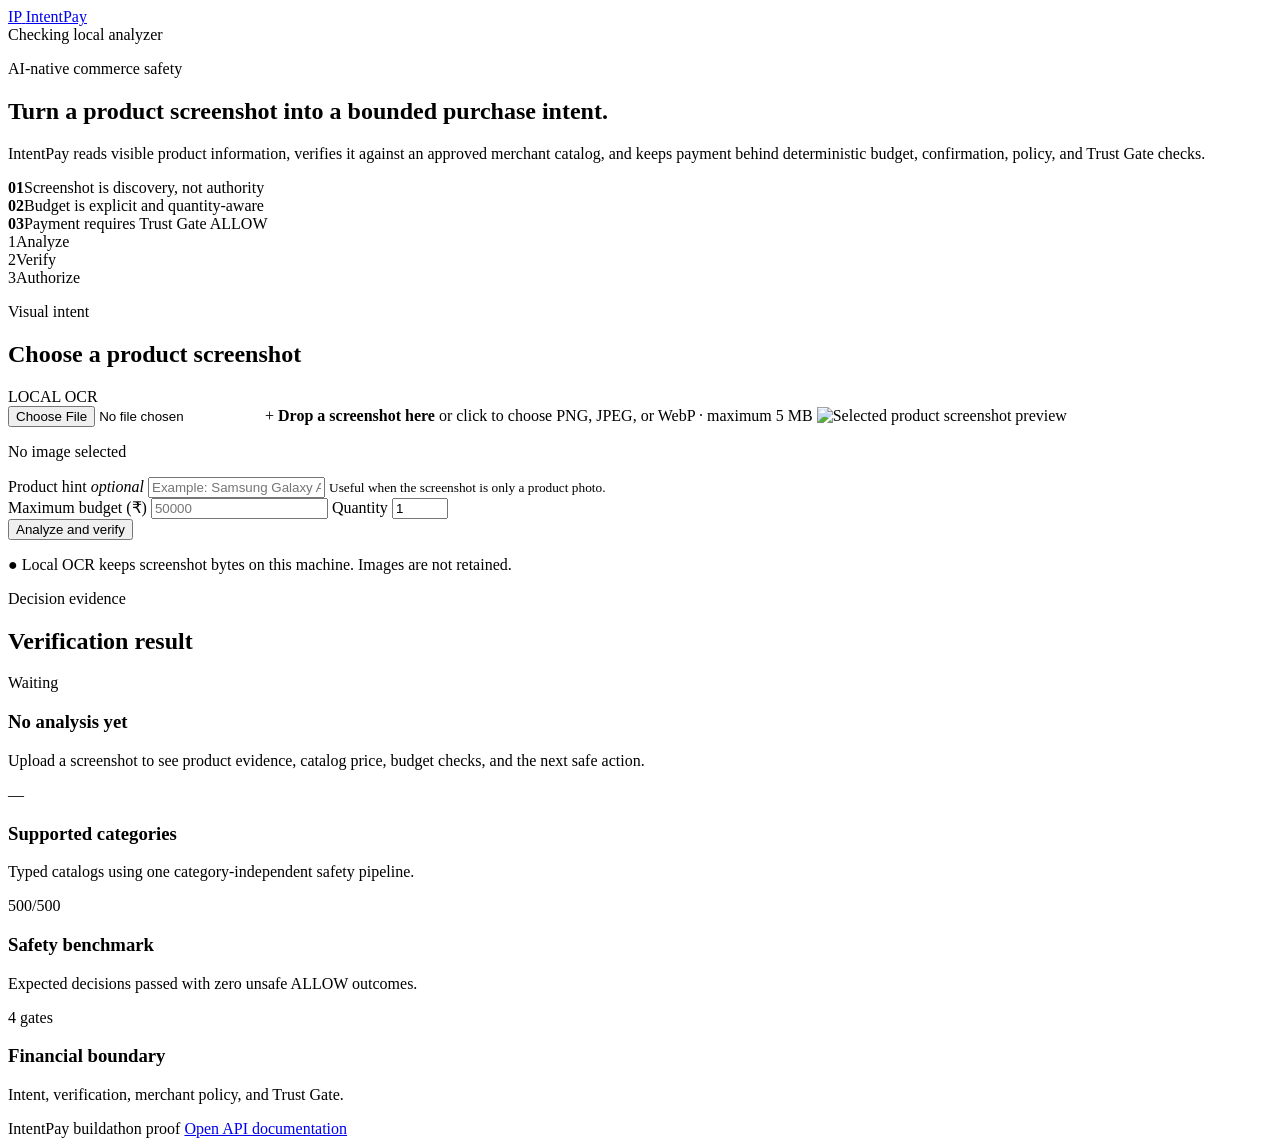
==== frontend/index.html @ 834dcf88 "Complete visual intent flow and demo interface" ====
<!doctype html>
<html lang="en">
<head>
  <meta charset="utf-8">
  <meta name="viewport" content="width=device-width, initial-scale=1">
  <meta name="description" content="IntentPay converts product screenshots into bounded, verified purchase intents.">
  <title>IntentPay — Verified Visual Purchase Intent</title>
  <link rel="stylesheet" href="/assets/styles.css">
</head>
<body>
  <header class="site-header">
    <a class="brand" href="/" aria-label="IntentPay home">
      <span class="brand-mark">IP</span>
      <span>IntentPay</span>
    </a>
    <div class="header-status" id="privacyStatus">
      <span class="status-dot" aria-hidden="true"></span>
      Checking local analyzer
    </div>
  </header>

  <main>
    <section class="hero">
      <div>
        <p class="eyebrow">AI-native commerce safety</p>
        <h1>Turn a product screenshot into a bounded purchase intent.</h1>
        <p class="hero-copy">
          IntentPay reads visible product information, verifies it against an
          approved merchant catalog, and keeps payment behind deterministic
          budget, confirmation, policy, and Trust Gate checks.
        </p>
      </div>
      <div class="safety-stack" aria-label="Core guarantees">
        <div><strong>01</strong><span>Screenshot is discovery, not authority</span></div>
        <div><strong>02</strong><span>Budget is explicit and quantity-aware</span></div>
        <div><strong>03</strong><span>Payment requires Trust Gate ALLOW</span></div>
      </div>
    </section>

    <section class="flow-strip" aria-label="Purchase flow">
      <div class="flow-step active" data-step="analyze"><span>1</span>Analyze</div>
      <div class="flow-line"></div>
      <div class="flow-step" data-step="verify"><span>2</span>Verify</div>
      <div class="flow-line"></div>
      <div class="flow-step" data-step="authorize"><span>3</span>Authorize</div>
    </section>

    <section class="workspace">
      <form class="panel input-panel" id="analysisForm">
        <div class="panel-heading">
          <div>
            <p class="panel-kicker">Visual intent</p>
            <h2>Choose a product screenshot</h2>
          </div>
          <span class="mode-badge" id="modeBadge">LOCAL OCR</span>
        </div>

        <label class="drop-zone" id="dropZone" for="imageInput">
          <input id="imageInput" type="file" accept="image/png,image/jpeg,image/webp" required>
          <span class="upload-symbol">+</span>
          <strong>Drop a screenshot here</strong>
          <span>or click to choose PNG, JPEG, or WebP · maximum 5 MB</span>
          <img id="imagePreview" alt="Selected product screenshot preview">
        </label>
        <p class="file-name" id="fileName">No image selected</p>

        <label class="field">
          <span>Product hint <em>optional</em></span>
          <input id="productHint" type="text" maxlength="300" placeholder="Example: Samsung Galaxy A56 256GB">
          <small>Useful when the screenshot is only a product photo.</small>
        </label>

        <div class="field-row">
          <label class="field">
            <span>Maximum budget (₹)</span>
            <input id="maxBudget" type="number" min="1" step="1" placeholder="50000">
          </label>
          <label class="field quantity-field">
            <span>Quantity</span>
            <input id="quantity" type="number" min="1" max="100" value="1" required>
          </label>
        </div>

        <button class="primary-button" id="analyzeButton" type="submit">
          Analyze and verify
        </button>
        <p class="privacy-note">
          <span aria-hidden="true">●</span>
          Local OCR keeps screenshot bytes on this machine. Images are not retained.
        </p>
      </form>

      <section class="panel result-panel" aria-live="polite" aria-busy="false">
        <div class="panel-heading">
          <div>
            <p class="panel-kicker">Decision evidence</p>
            <h2>Verification result</h2>
          </div>
          <span class="result-status neutral" id="resultStatus">Waiting</span>
        </div>

        <div id="resultContent" class="empty-state">
          <div class="empty-orbit"><span></span></div>
          <h3>No analysis yet</h3>
          <p>Upload a screenshot to see product evidence, catalog price, budget checks, and the next safe action.</p>
        </div>
      </section>
    </section>

    <section class="proof-grid">
      <article>
        <span class="proof-value" id="categoryCount">—</span>
        <h3>Supported categories</h3>
        <p>Typed catalogs using one category-independent safety pipeline.</p>
      </article>
      <article>
        <span class="proof-value">500/500</span>
        <h3>Safety benchmark</h3>
        <p>Expected decisions passed with zero unsafe ALLOW outcomes.</p>
      </article>
      <article>
        <span class="proof-value">4 gates</span>
        <h3>Financial boundary</h3>
        <p>Intent, verification, merchant policy, and Trust Gate.</p>
      </article>
    </section>
  </main>

  <footer>
    <span>IntentPay buildathon proof</span>
    <a href="/docs" target="_blank" rel="noreferrer">Open API documentation</a>
  </footer>

  <script src="/assets/app.js" defer></script>
</body>
</html>
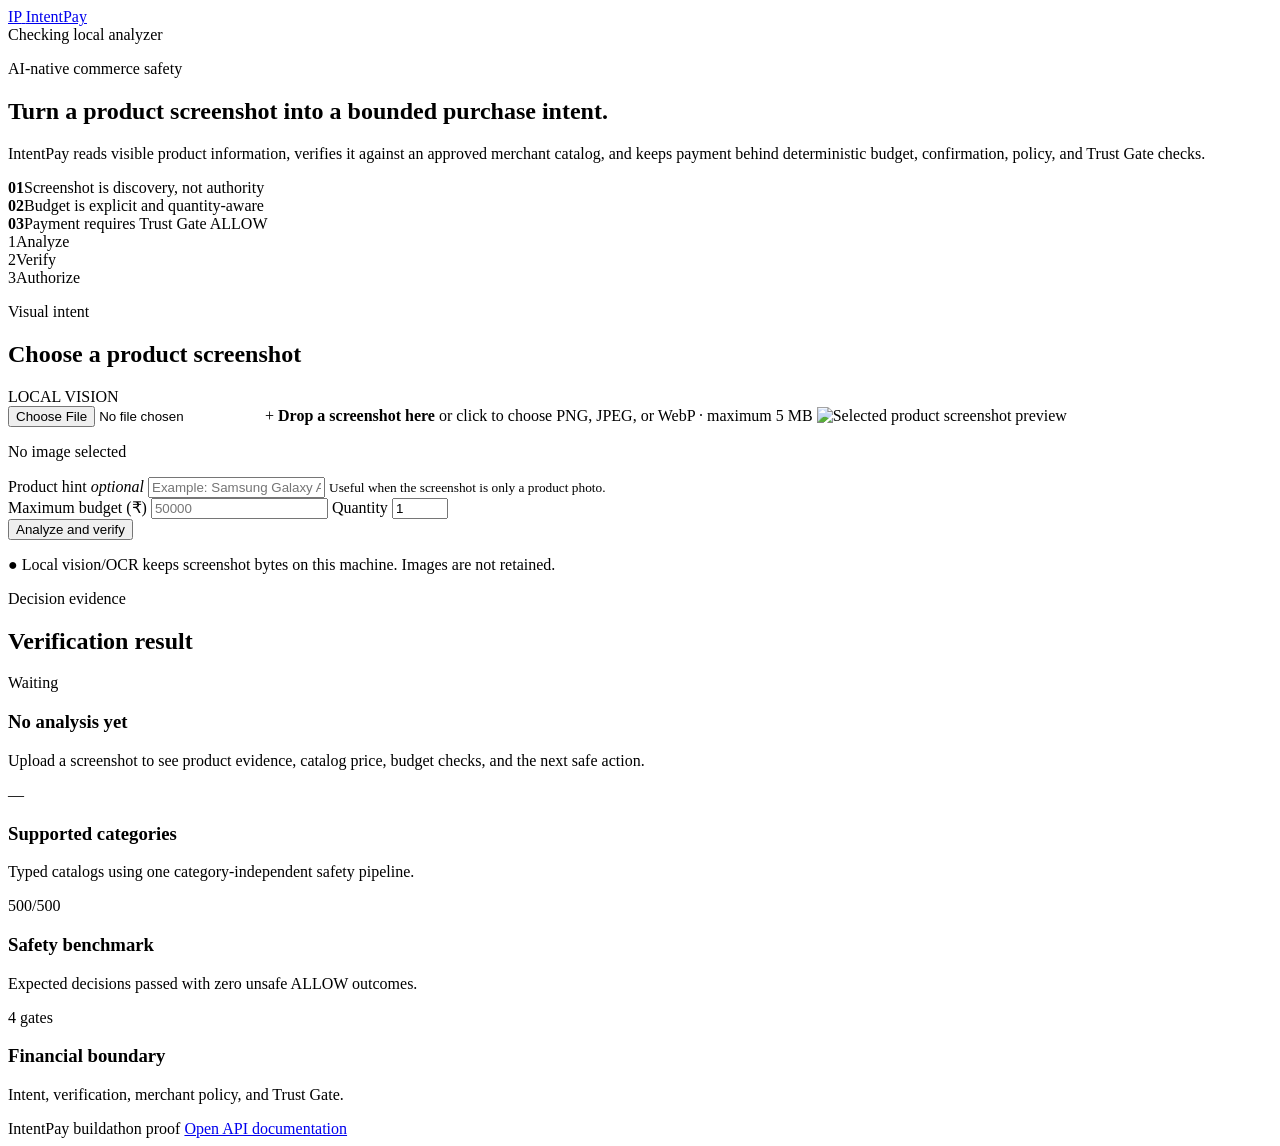
==== commit 3cbad861: "Add private local vision with OCR fallback" ====
--- a/frontend/index.html
+++ b/frontend/index.html
@@ -52,7 +52,7 @@
             <p class="panel-kicker">Visual intent</p>
             <h2>Choose a product screenshot</h2>
           </div>
-          <span class="mode-badge" id="modeBadge">LOCAL OCR</span>
+          <span class="mode-badge" id="modeBadge">LOCAL VISION</span>
         </div>
 
         <label class="drop-zone" id="dropZone" for="imageInput">
@@ -86,7 +86,7 @@
         </button>
         <p class="privacy-note">
           <span aria-hidden="true">●</span>
-          Local OCR keeps screenshot bytes on this machine. Images are not retained.
+          Local vision/OCR keeps screenshot bytes on this machine. Images are not retained.
         </p>
       </form>
 
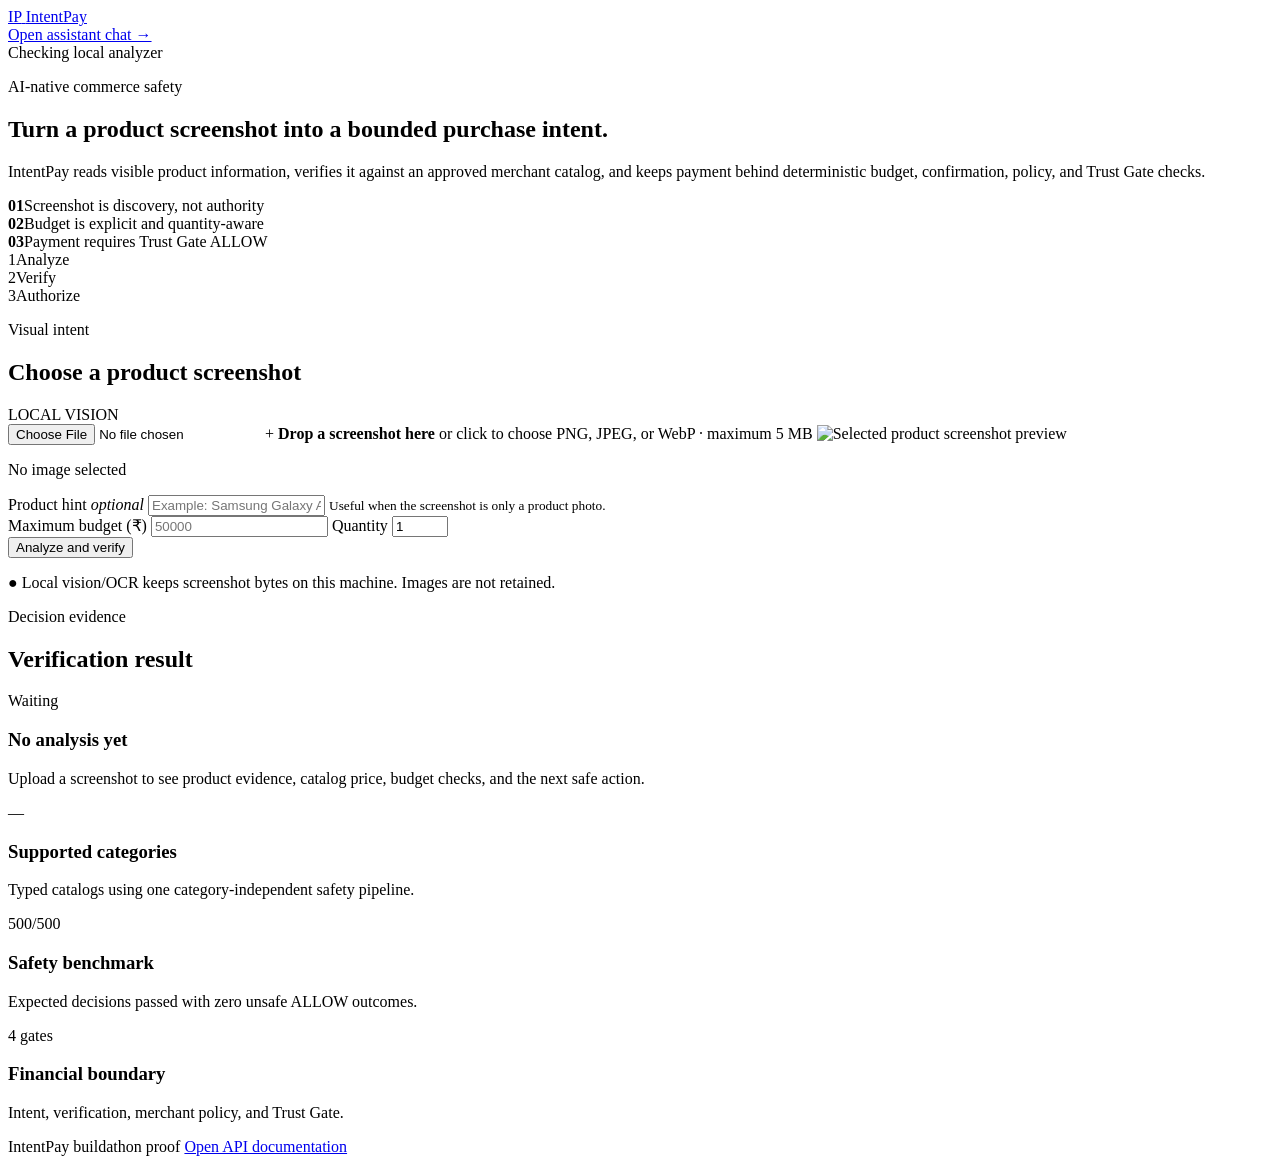
==== commit 742bf535: "Add catalog-grounded product assistant chat" ====
--- a/frontend/index.html
+++ b/frontend/index.html
@@ -13,9 +13,12 @@
       <span class="brand-mark">IP</span>
       <span>IntentPay</span>
     </a>
-    <div class="header-status" id="privacyStatus">
-      <span class="status-dot" aria-hidden="true"></span>
-      Checking local analyzer
+    <div class="header-actions">
+      <a class="chat-nav-link" href="/chat">Open assistant chat →</a>
+      <div class="header-status" id="privacyStatus">
+        <span class="status-dot" aria-hidden="true"></span>
+        Checking local analyzer
+      </div>
     </div>
   </header>
 
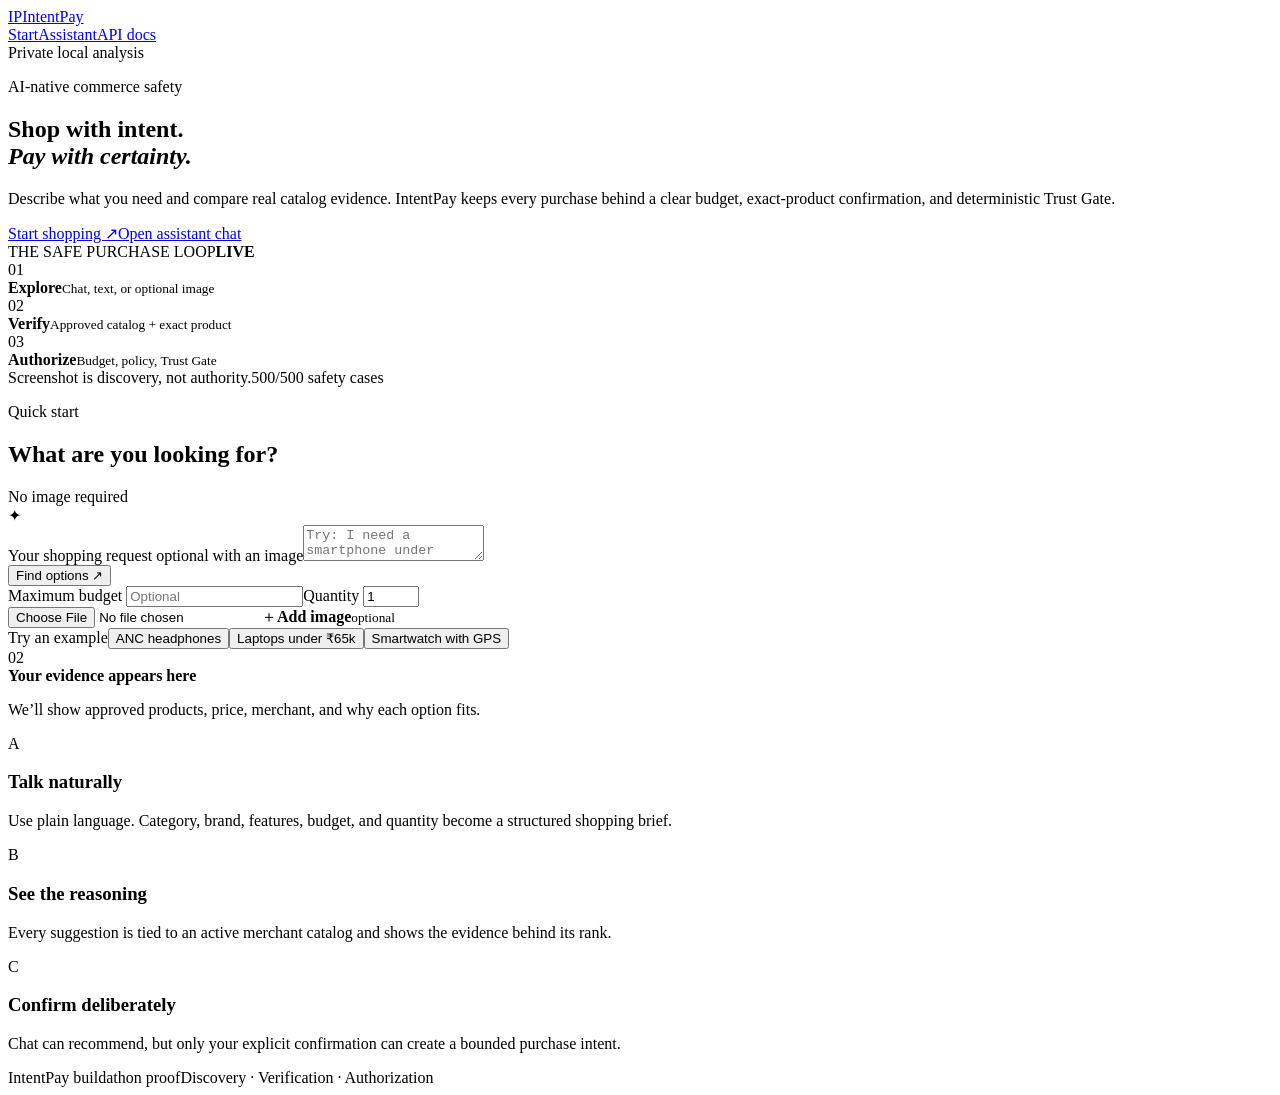
==== commit e7e28f5c: "Make product discovery text-first" ====
--- a/frontend/index.html
+++ b/frontend/index.html
@@ -3,137 +3,41 @@
 <head>
   <meta charset="utf-8">
   <meta name="viewport" content="width=device-width, initial-scale=1">
-  <meta name="description" content="IntentPay converts product screenshots into bounded, verified purchase intents.">
+  <meta name="description" content="IntentPay turns shopping requests into bounded, verified purchase intents.">
   <title>IntentPay — Verified Visual Purchase Intent</title>
-  <link rel="stylesheet" href="/assets/styles.css">
+  <link rel="stylesheet" href="/assets/home.css">
 </head>
-<body>
-  <header class="site-header">
-    <a class="brand" href="/" aria-label="IntentPay home">
-      <span class="brand-mark">IP</span>
-      <span>IntentPay</span>
-    </a>
-    <div class="header-actions">
-      <a class="chat-nav-link" href="/chat">Open assistant chat →</a>
-      <div class="header-status" id="privacyStatus">
-        <span class="status-dot" aria-hidden="true"></span>
-        Checking local analyzer
-      </div>
-    </div>
+<body class="home-body">
+  <header class="home-nav">
+    <a class="home-brand" href="/" aria-label="IntentPay home"><span class="home-brand-mark">IP</span><span>IntentPay</span></a>
+    <nav aria-label="Primary navigation"><a class="active" href="/">Start</a><a href="/chat">Assistant</a><a href="/docs" target="_blank" rel="noreferrer">API docs</a></nav>
+    <span class="nav-private"><i></i> Private local analysis</span>
   </header>
 
-  <main>
-    <section class="hero">
-      <div>
-        <p class="eyebrow">AI-native commerce safety</p>
-        <h1>Turn a product screenshot into a bounded purchase intent.</h1>
-        <p class="hero-copy">
-          IntentPay reads visible product information, verifies it against an
-          approved merchant catalog, and keeps payment behind deterministic
-          budget, confirmation, policy, and Trust Gate checks.
-        </p>
-      </div>
-      <div class="safety-stack" aria-label="Core guarantees">
-        <div><strong>01</strong><span>Screenshot is discovery, not authority</span></div>
-        <div><strong>02</strong><span>Budget is explicit and quantity-aware</span></div>
-        <div><strong>03</strong><span>Payment requires Trust Gate ALLOW</span></div>
-      </div>
+  <main class="home-main">
+    <section class="home-hero">
+      <div class="hero-copy"><p class="home-eyebrow">AI-native commerce safety</p><h1>Shop with intent.<br><em>Pay with certainty.</em></h1><p class="hero-lede">Describe what you need and compare real catalog evidence. IntentPay keeps every purchase behind a clear budget, exact-product confirmation, and deterministic Trust Gate.</p><div class="hero-actions"><a class="primary-link" href="#start">Start shopping <span>↗</span></a><a class="text-link" href="/chat">Open assistant chat</a></div></div>
+      <div class="hero-proof"><div class="proof-top"><span>THE SAFE PURCHASE LOOP</span><b>LIVE</b></div><div class="proof-line"><span>01</span><div><strong>Explore</strong><small>Chat, text, or optional image</small></div></div><div class="proof-line"><span>02</span><div><strong>Verify</strong><small>Approved catalog + exact product</small></div></div><div class="proof-line"><span>03</span><div><strong>Authorize</strong><small>Budget, policy, Trust Gate</small></div></div><div class="proof-foot"><span>Screenshot is discovery, not authority.</span><span>500/500 safety cases</span></div></div>
     </section>
 
-    <section class="flow-strip" aria-label="Purchase flow">
-      <div class="flow-step active" data-step="analyze"><span>1</span>Analyze</div>
-      <div class="flow-line"></div>
-      <div class="flow-step" data-step="verify"><span>2</span>Verify</div>
-      <div class="flow-line"></div>
-      <div class="flow-step" data-step="authorize"><span>3</span>Authorize</div>
+    <section class="start-section" id="start">
+      <div class="section-heading"><div><p class="home-eyebrow">Quick start</p><h2>What are you looking for?</h2></div><span class="optional-label">No image required</span></div>
+      <form class="command-card" id="homeForm">
+        <div class="command-icon">✦</div>
+        <div class="command-field"><label for="homeInput">Your shopping request <span>optional with an image</span></label><textarea id="homeInput" rows="2" maxlength="2000" placeholder="Try: I need a smartphone under ₹50000 with a good camera"></textarea></div>
+        <button class="command-submit" id="homeSubmit" type="submit">Find options <span>↗</span></button>
+        <div class="command-controls"><label>Maximum budget <input id="homeBudget" type="number" min="1" step="1" placeholder="Optional"></label><label>Quantity <input id="homeQuantity" type="number" min="1" max="100" value="1"></label><div class="optional-upload" id="homeDrop" tabindex="0"><input id="homeImageInput" type="file" accept="image/png,image/jpeg,image/webp"><span>＋</span><strong>Add image</strong><small>optional</small></div></div>
+        <div class="home-attachment" id="homeAttachment" hidden><img id="homePreview" alt="Attached product image preview"><span id="homeFileName"></span><button type="button" id="homeRemove" aria-label="Remove image">×</button></div>
+      </form>
+      <div class="example-row"><span>Try an example</span><button type="button" data-home-prompt="I need headphones with ANC under ₹5000">ANC headphones</button><button type="button" data-home-prompt="Compare laptops under ₹65000 with 16GB RAM">Laptops under ₹65k</button><button type="button" data-home-prompt="Find a smartwatch with GPS under ₹30000">Smartwatch with GPS</button></div>
     </section>
 
-    <section class="workspace">
-      <form class="panel input-panel" id="analysisForm">
-        <div class="panel-heading">
-          <div>
-            <p class="panel-kicker">Visual intent</p>
-            <h2>Choose a product screenshot</h2>
-          </div>
-          <span class="mode-badge" id="modeBadge">LOCAL VISION</span>
-        </div>
+    <section class="home-result" id="homeResult" aria-live="polite" aria-busy="false"><div class="result-placeholder"><span>02</span><div><strong>Your evidence appears here</strong><p>We’ll show approved products, price, merchant, and why each option fits.</p></div></div></section>
 
-        <label class="drop-zone" id="dropZone" for="imageInput">
-          <input id="imageInput" type="file" accept="image/png,image/jpeg,image/webp" required>
-          <span class="upload-symbol">+</span>
-          <strong>Drop a screenshot here</strong>
-          <span>or click to choose PNG, JPEG, or WebP · maximum 5 MB</span>
-          <img id="imagePreview" alt="Selected product screenshot preview">
-        </label>
-        <p class="file-name" id="fileName">No image selected</p>
-
-        <label class="field">
-          <span>Product hint <em>optional</em></span>
-          <input id="productHint" type="text" maxlength="300" placeholder="Example: Samsung Galaxy A56 256GB">
-          <small>Useful when the screenshot is only a product photo.</small>
-        </label>
-
-        <div class="field-row">
-          <label class="field">
-            <span>Maximum budget (₹)</span>
-            <input id="maxBudget" type="number" min="1" step="1" placeholder="50000">
-          </label>
-          <label class="field quantity-field">
-            <span>Quantity</span>
-            <input id="quantity" type="number" min="1" max="100" value="1" required>
-          </label>
-        </div>
-
-        <button class="primary-button" id="analyzeButton" type="submit">
-          Analyze and verify
-        </button>
-        <p class="privacy-note">
-          <span aria-hidden="true">●</span>
-          Local vision/OCR keeps screenshot bytes on this machine. Images are not retained.
-        </p>
-      </form>
-
-      <section class="panel result-panel" aria-live="polite" aria-busy="false">
-        <div class="panel-heading">
-          <div>
-            <p class="panel-kicker">Decision evidence</p>
-            <h2>Verification result</h2>
-          </div>
-          <span class="result-status neutral" id="resultStatus">Waiting</span>
-        </div>
-
-        <div id="resultContent" class="empty-state">
-          <div class="empty-orbit"><span></span></div>
-          <h3>No analysis yet</h3>
-          <p>Upload a screenshot to see product evidence, catalog price, budget checks, and the next safe action.</p>
-        </div>
-      </section>
-    </section>
-
-    <section class="proof-grid">
-      <article>
-        <span class="proof-value" id="categoryCount">—</span>
-        <h3>Supported categories</h3>
-        <p>Typed catalogs using one category-independent safety pipeline.</p>
-      </article>
-      <article>
-        <span class="proof-value">500/500</span>
-        <h3>Safety benchmark</h3>
-        <p>Expected decisions passed with zero unsafe ALLOW outcomes.</p>
-      </article>
-      <article>
-        <span class="proof-value">4 gates</span>
-        <h3>Financial boundary</h3>
-        <p>Intent, verification, merchant policy, and Trust Gate.</p>
-      </article>
-    </section>
+    <section class="home-features"><article><span class="feature-index">A</span><h3>Talk naturally</h3><p>Use plain language. Category, brand, features, budget, and quantity become a structured shopping brief.</p></article><article><span class="feature-index">B</span><h3>See the reasoning</h3><p>Every suggestion is tied to an active merchant catalog and shows the evidence behind its rank.</p></article><article><span class="feature-index">C</span><h3>Confirm deliberately</h3><p>Chat can recommend, but only your explicit confirmation can create a bounded purchase intent.</p></article></section>
   </main>
 
-  <footer>
-    <span>IntentPay buildathon proof</span>
-    <a href="/docs" target="_blank" rel="noreferrer">Open API documentation</a>
-  </footer>
-
-  <script src="/assets/app.js" defer></script>
+  <footer class="home-footer"><span>IntentPay buildathon proof</span><span>Discovery · Verification · Authorization</span></footer>
+  <script src="/assets/home.js" defer></script>
 </body>
 </html>
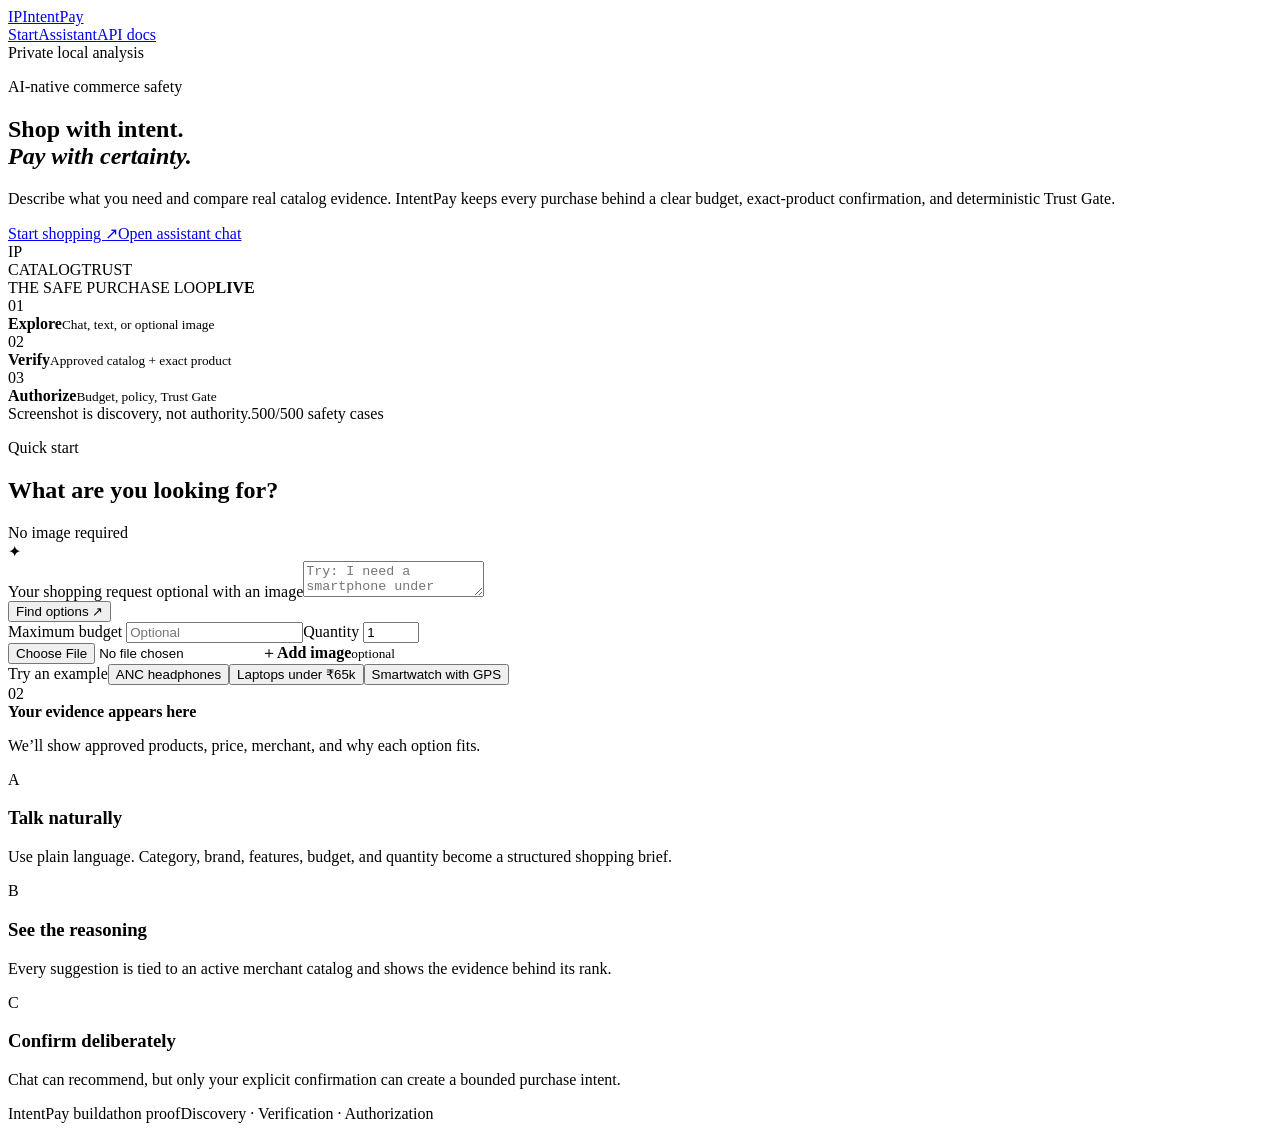
==== commit fc73ad2e: "Add animated 3D trust visual" ====
--- a/frontend/index.html
+++ b/frontend/index.html
@@ -17,7 +17,7 @@
   <main class="home-main">
     <section class="home-hero">
       <div class="hero-copy"><p class="home-eyebrow">AI-native commerce safety</p><h1>Shop with intent.<br><em>Pay with certainty.</em></h1><p class="hero-lede">Describe what you need and compare real catalog evidence. IntentPay keeps every purchase behind a clear budget, exact-product confirmation, and deterministic Trust Gate.</p><div class="hero-actions"><a class="primary-link" href="#start">Start shopping <span>↗</span></a><a class="text-link" href="/chat">Open assistant chat</a></div></div>
-      <div class="hero-proof"><div class="proof-top"><span>THE SAFE PURCHASE LOOP</span><b>LIVE</b></div><div class="proof-line"><span>01</span><div><strong>Explore</strong><small>Chat, text, or optional image</small></div></div><div class="proof-line"><span>02</span><div><strong>Verify</strong><small>Approved catalog + exact product</small></div></div><div class="proof-line"><span>03</span><div><strong>Authorize</strong><small>Budget, policy, Trust Gate</small></div></div><div class="proof-foot"><span>Screenshot is discovery, not authority.</span><span>500/500 safety cases</span></div></div>
+      <div class="hero-proof"><div class="orb-stage" aria-hidden="true"><div class="orb-halo"></div><div class="orb-ring ring-one"></div><div class="orb-ring ring-two"></div><div class="orb-core"><span>IP</span><i></i></div><span class="orb-chip chip-catalog">CATALOG</span><span class="orb-chip chip-trust">TRUST</span></div><div class="proof-top"><span>THE SAFE PURCHASE LOOP</span><b>LIVE</b></div><div class="proof-line"><span>01</span><div><strong>Explore</strong><small>Chat, text, or optional image</small></div></div><div class="proof-line"><span>02</span><div><strong>Verify</strong><small>Approved catalog + exact product</small></div></div><div class="proof-line"><span>03</span><div><strong>Authorize</strong><small>Budget, policy, Trust Gate</small></div></div><div class="proof-foot"><span>Screenshot is discovery, not authority.</span><span>500/500 safety cases</span></div></div>
     </section>
 
     <section class="start-section" id="start">
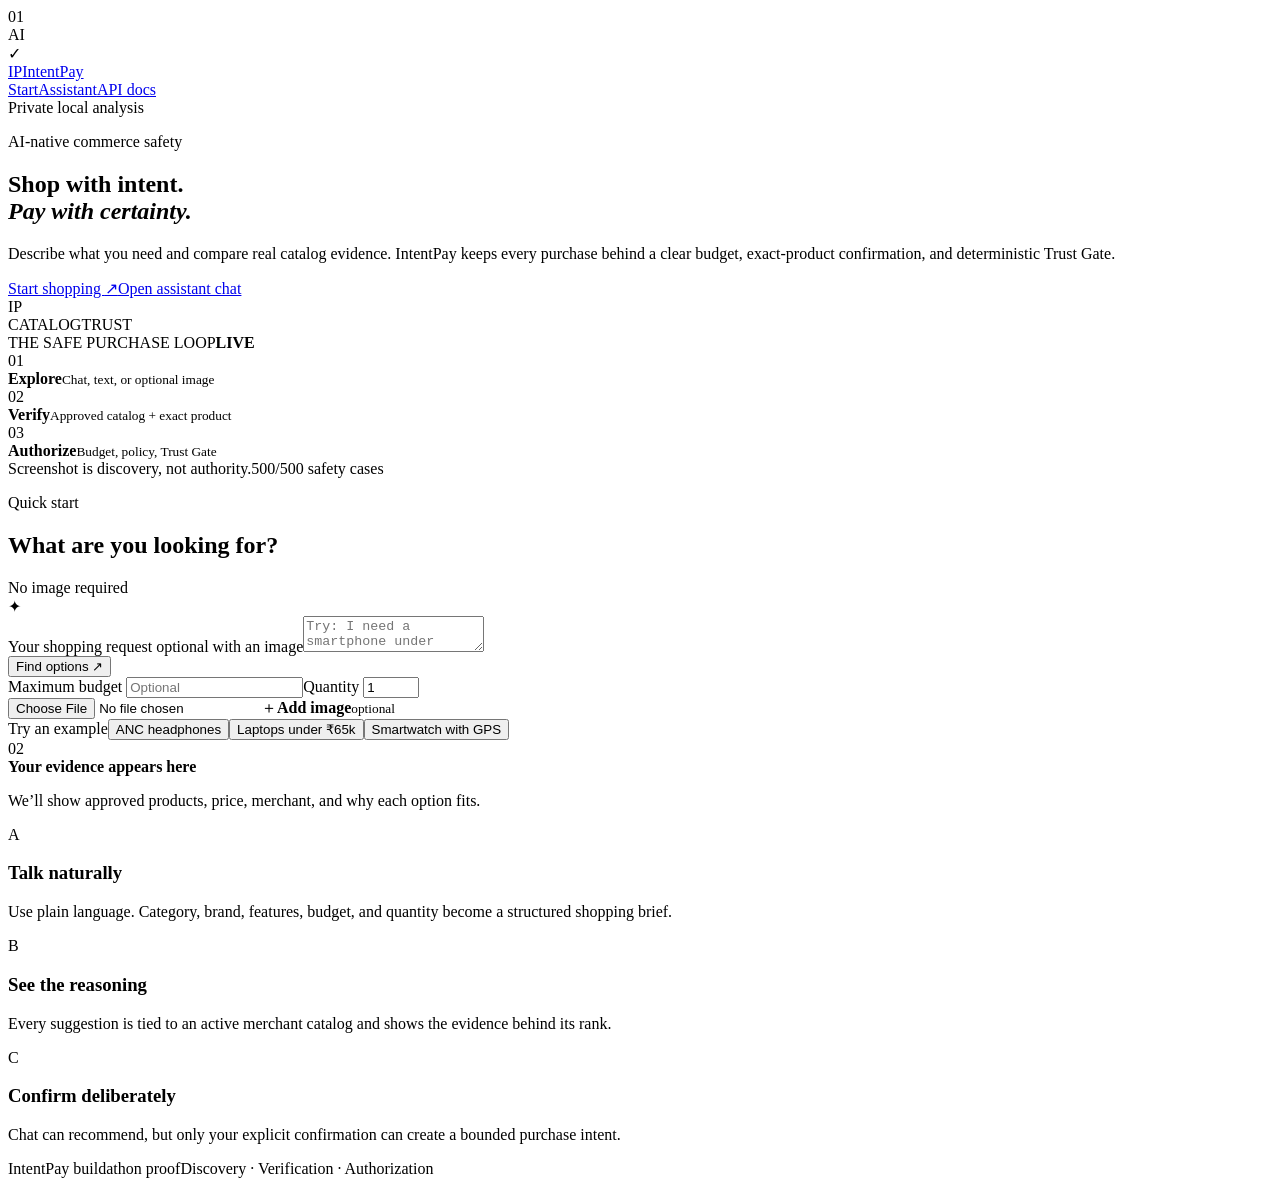
==== commit f387b7a2: "Add Intent AI background and 3D motion" ====
--- a/frontend/index.html
+++ b/frontend/index.html
@@ -8,6 +8,7 @@
   <link rel="stylesheet" href="/assets/home.css">
 </head>
 <body class="home-body">
+  <div class="ai-backdrop" aria-hidden="true"><div class="ai-grid"></div><div class="ai-glow glow-one"></div><div class="ai-glow glow-two"></div><div class="ai-node node-one"></div><div class="ai-node node-two"></div><div class="ai-node node-three"></div><div class="ai-connection connection-one"></div><div class="ai-connection connection-two"></div><div class="ai-connection connection-three"></div><div class="ai-spark spark-one">01</div><div class="ai-spark spark-two">AI</div><div class="ai-spark spark-three">✓</div></div>
   <header class="home-nav">
     <a class="home-brand" href="/" aria-label="IntentPay home"><span class="home-brand-mark">IP</span><span>IntentPay</span></a>
     <nav aria-label="Primary navigation"><a class="active" href="/">Start</a><a href="/chat">Assistant</a><a href="/docs" target="_blank" rel="noreferrer">API docs</a></nav>
@@ -17,7 +18,7 @@
   <main class="home-main">
     <section class="home-hero">
       <div class="hero-copy"><p class="home-eyebrow">AI-native commerce safety</p><h1>Shop with intent.<br><em>Pay with certainty.</em></h1><p class="hero-lede">Describe what you need and compare real catalog evidence. IntentPay keeps every purchase behind a clear budget, exact-product confirmation, and deterministic Trust Gate.</p><div class="hero-actions"><a class="primary-link" href="#start">Start shopping <span>↗</span></a><a class="text-link" href="/chat">Open assistant chat</a></div></div>
-      <div class="hero-proof"><div class="orb-stage" aria-hidden="true"><div class="orb-halo"></div><div class="orb-ring ring-one"></div><div class="orb-ring ring-two"></div><div class="orb-core"><span>IP</span><i></i></div><span class="orb-chip chip-catalog">CATALOG</span><span class="orb-chip chip-trust">TRUST</span></div><div class="proof-top"><span>THE SAFE PURCHASE LOOP</span><b>LIVE</b></div><div class="proof-line"><span>01</span><div><strong>Explore</strong><small>Chat, text, or optional image</small></div></div><div class="proof-line"><span>02</span><div><strong>Verify</strong><small>Approved catalog + exact product</small></div></div><div class="proof-line"><span>03</span><div><strong>Authorize</strong><small>Budget, policy, Trust Gate</small></div></div><div class="proof-foot"><span>Screenshot is discovery, not authority.</span><span>500/500 safety cases</span></div></div>
+      <div class="hero-proof"><div class="orb-stage" aria-hidden="true"><div class="orb-halo"></div><div class="orb-ring ring-one"></div><div class="orb-ring ring-two"></div><div class="orb-core"><span>IP</span><i></i></div><span class="orb-chip chip-catalog">CATALOG</span><span class="orb-chip chip-trust">TRUST</span><span class="orb-particle particle-one"></span><span class="orb-particle particle-two"></span><span class="orb-particle particle-three"></span></div><div class="proof-top"><span>THE SAFE PURCHASE LOOP</span><b>LIVE</b></div><div class="proof-line"><span>01</span><div><strong>Explore</strong><small>Chat, text, or optional image</small></div></div><div class="proof-line"><span>02</span><div><strong>Verify</strong><small>Approved catalog + exact product</small></div></div><div class="proof-line"><span>03</span><div><strong>Authorize</strong><small>Budget, policy, Trust Gate</small></div></div><div class="proof-foot"><span>Screenshot is discovery, not authority.</span><span>500/500 safety cases</span></div></div>
     </section>
 
     <section class="start-section" id="start">
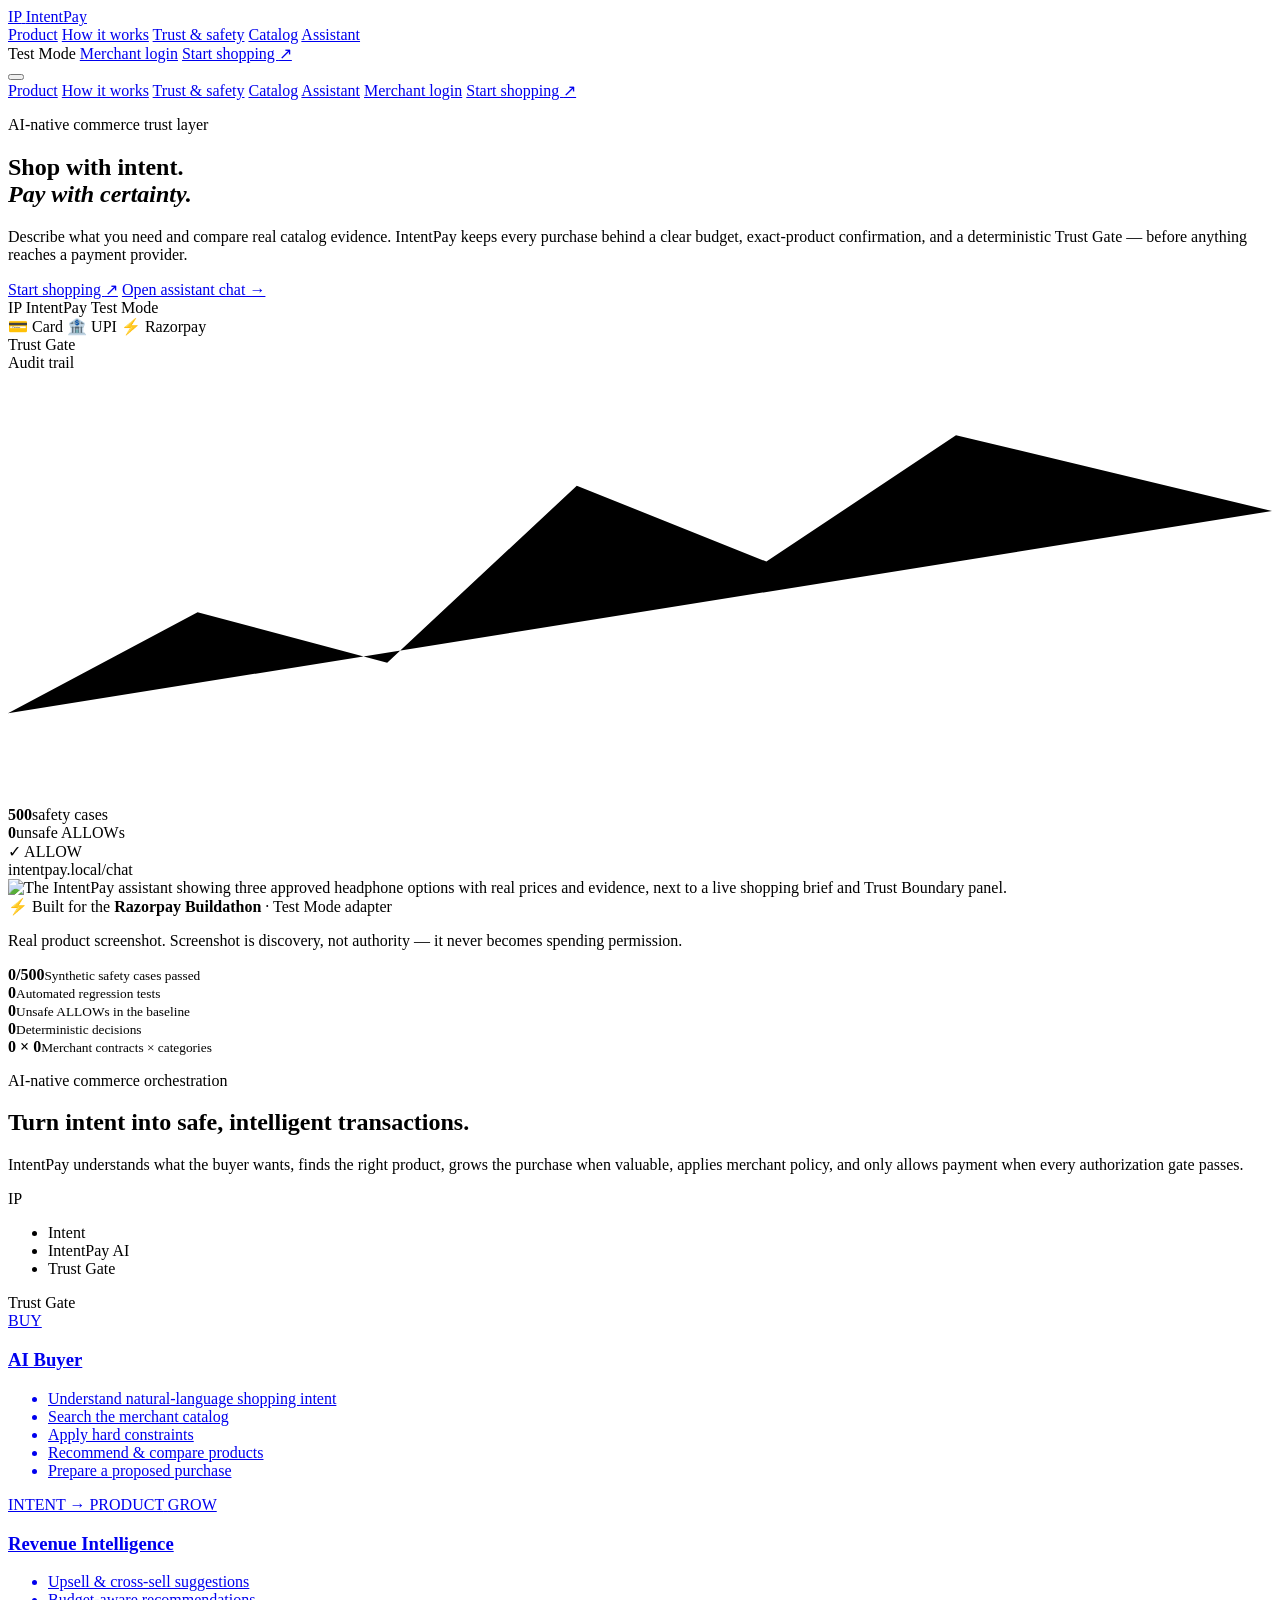
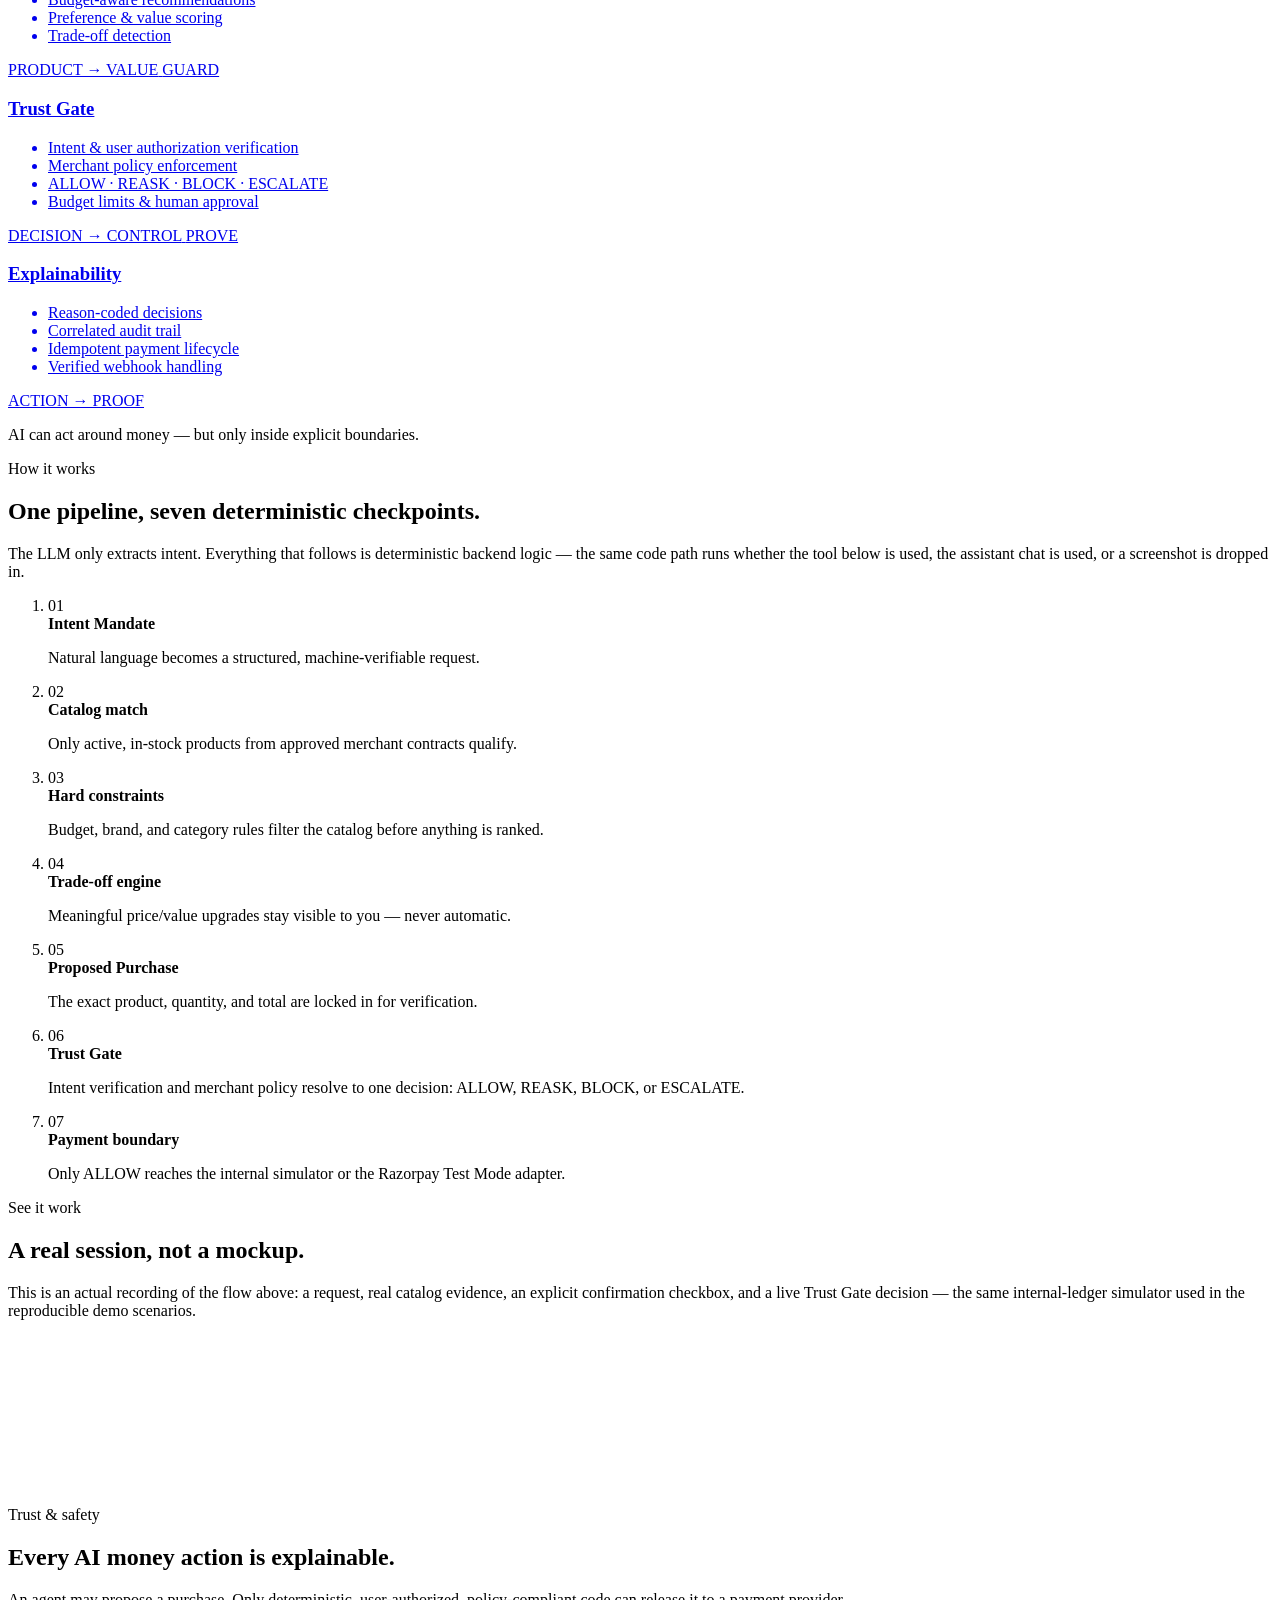
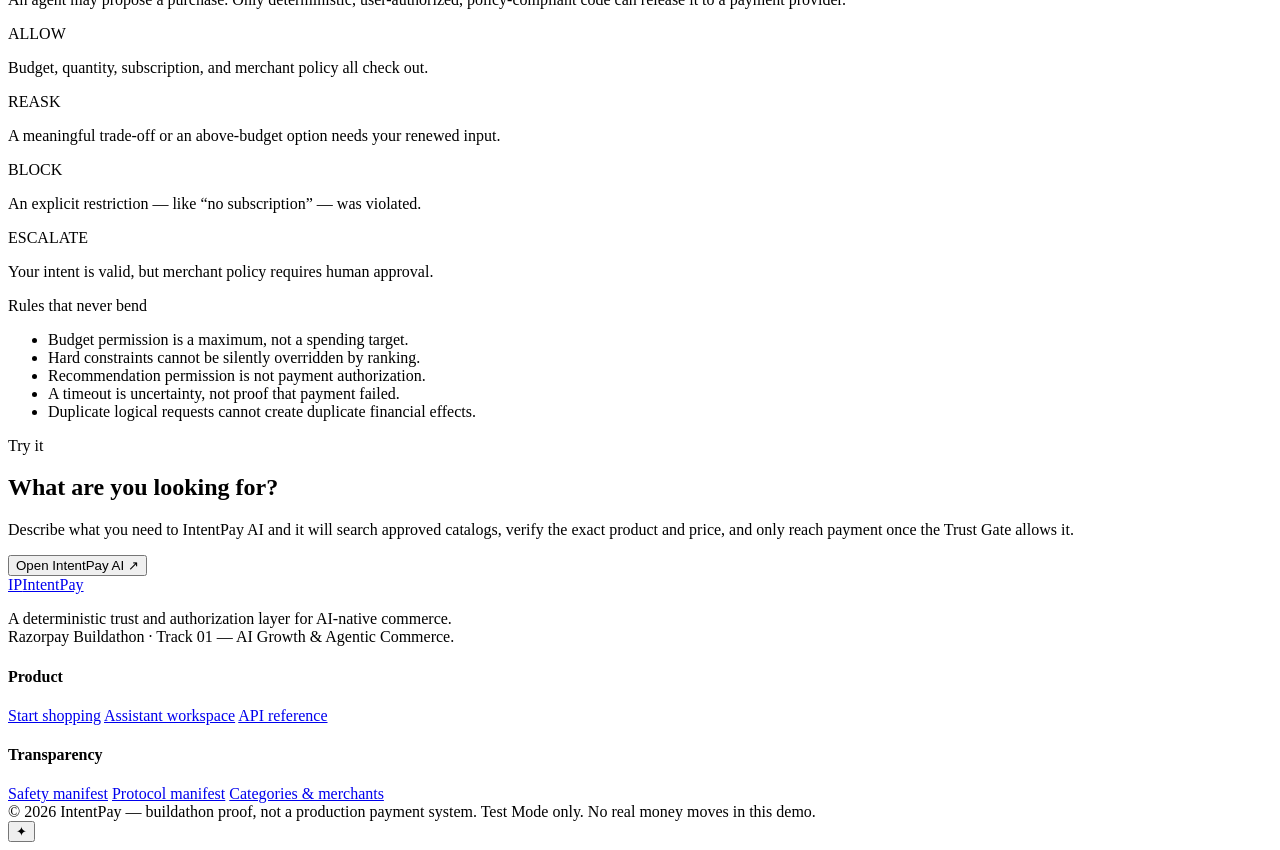
==== commit 4559fe61: "Initial IntentPay production build" ====
--- a/frontend/index.html
+++ b/frontend/index.html
@@ -3,42 +3,358 @@
 <head>
   <meta charset="utf-8">
   <meta name="viewport" content="width=device-width, initial-scale=1">
-  <meta name="description" content="IntentPay turns shopping requests into bounded, verified purchase intents.">
-  <title>IntentPay — Verified Visual Purchase Intent</title>
+  <meta name="description" content="IntentPay is a deterministic trust and authorization layer that lets AI agents shop from real catalogs while a Trust Gate keeps every purchase bound to your budget, exact product, and explicit confirmation.">
+  <meta name="theme-color" content="#071510">
+  <title>IntentPay — Shop with intent. Pay with certainty.</title>
+  <link rel="icon" href="data:image/svg+xml,%3Csvg xmlns='http://www.w3.org/2000/svg' viewBox='0 0 64 64'%3E%3Crect width='64' height='64' rx='16' fill='%230e1d17'/%3E%3Ctext x='32' y='42' font-family='Arial,Helvetica,sans-serif' font-size='24' font-weight='700' fill='%233fdb95' text-anchor='middle'%3EIP%3C/text%3E%3C/svg%3E">
+  <link rel="preconnect" href="https://fonts.googleapis.com">
+  <link rel="preconnect" href="https://fonts.gstatic.com" crossorigin>
+  <link href="https://fonts.googleapis.com/css2?family=Inter:wght@400;500;600;700;800&family=Space+Grotesk:wght@500;600;700&display=swap" rel="stylesheet">
+  <link rel="stylesheet" href="/assets/tokens.css">
   <link rel="stylesheet" href="/assets/home.css">
+  <link rel="stylesheet" href="/assets/intentpay-experience.css">
+  <link rel="stylesheet" href="/assets/assistant.css">
 </head>
 <body class="home-body">
-  <div class="ai-backdrop" aria-hidden="true"><div class="ai-grid"></div><div class="ai-glow glow-one"></div><div class="ai-glow glow-two"></div><div class="ai-node node-one"></div><div class="ai-node node-two"></div><div class="ai-node node-three"></div><div class="ai-connection connection-one"></div><div class="ai-connection connection-two"></div><div class="ai-connection connection-three"></div><div class="ai-spark spark-one">01</div><div class="ai-spark spark-two">AI</div><div class="ai-spark spark-three">✓</div></div>
-  <header class="home-nav">
-    <a class="home-brand" href="/" aria-label="IntentPay home"><span class="home-brand-mark">IP</span><span>IntentPay</span></a>
-    <nav aria-label="Primary navigation"><a class="active" href="/">Start</a><a href="/chat">Assistant</a><a href="/docs" target="_blank" rel="noreferrer">API docs</a></nav>
-    <span class="nav-private"><i></i> Private local analysis</span>
+
+  <div class="ai-backdrop" aria-hidden="true">
+    <div class="ai-grid"></div>
+    <div class="ai-glow glow-one"></div>
+    <div class="ai-glow glow-two"></div>
+  </div>
+
+  <header class="site-nav" data-site-nav>
+    <div class="container nav-row">
+      <a class="brand" href="/" aria-label="IntentPay home">
+        <span class="brand-mark">IP</span>
+        <span>IntentPay</span>
+      </a>
+      <nav class="nav-links" aria-label="Primary">
+        <a href="#pillars">Product</a>
+        <a href="#how-it-works">How it works</a>
+        <a href="#trust">Trust &amp; safety</a>
+        <a href="/catalog">Catalog</a>
+        <a href="/chat">Assistant</a>
+      </nav>
+      <div class="nav-actions">
+        <span class="nav-status"><i></i> Test Mode</span>
+        <a class="nav-merchant-link" href="/merchant">Merchant login</a>
+        <a class="btn btn-primary" href="#" data-open-assistant>Start shopping <span>↗</span></a>
+      </div>
+      <button class="nav-toggle" type="button" data-nav-toggle aria-expanded="false" aria-controls="navPanel" aria-label="Open menu">
+        <span></span><span></span><span></span>
+      </button>
+    </div>
+    <div class="nav-panel" id="navPanel" data-nav-panel>
+      <a href="#pillars">Product</a>
+      <a href="#how-it-works">How it works</a>
+      <a href="#trust">Trust &amp; safety</a>
+      <a href="/catalog">Catalog</a>
+      <a href="/chat">Assistant</a>
+      <a href="/merchant">Merchant login</a>
+      <a class="btn btn-primary" href="#" data-open-assistant>Start shopping <span>↗</span></a>
+    </div>
   </header>
 
   <main class="home-main">
-    <section class="home-hero">
-      <div class="hero-copy"><p class="home-eyebrow">AI-native commerce safety</p><h1>Shop with intent.<br><em>Pay with certainty.</em></h1><p class="hero-lede">Describe what you need and compare real catalog evidence. IntentPay keeps every purchase behind a clear budget, exact-product confirmation, and deterministic Trust Gate.</p><div class="hero-actions"><a class="primary-link" href="#start">Start shopping <span>↗</span></a><a class="text-link" href="/chat">Open assistant chat</a></div></div>
-      <div class="hero-proof"><div class="orb-stage" aria-hidden="true"><div class="orb-halo"></div><div class="orb-ring ring-one"></div><div class="orb-ring ring-two"></div><div class="orb-core"><span>IP</span><i></i></div><span class="orb-chip chip-catalog">CATALOG</span><span class="orb-chip chip-trust">TRUST</span><span class="orb-particle particle-one"></span><span class="orb-particle particle-two"></span><span class="orb-particle particle-three"></span></div><div class="proof-top"><span>THE SAFE PURCHASE LOOP</span><b>LIVE</b></div><div class="proof-line"><span>01</span><div><strong>Explore</strong><small>Chat, text, or optional image</small></div></div><div class="proof-line"><span>02</span><div><strong>Verify</strong><small>Approved catalog + exact product</small></div></div><div class="proof-line"><span>03</span><div><strong>Authorize</strong><small>Budget, policy, Trust Gate</small></div></div><div class="proof-foot"><span>Screenshot is discovery, not authority.</span><span>500/500 safety cases</span></div></div>
-    </section>
-
-    <section class="start-section" id="start">
-      <div class="section-heading"><div><p class="home-eyebrow">Quick start</p><h2>What are you looking for?</h2></div><span class="optional-label">No image required</span></div>
-      <form class="command-card" id="homeForm">
-        <div class="command-icon">✦</div>
-        <div class="command-field"><label for="homeInput">Your shopping request <span>optional with an image</span></label><textarea id="homeInput" rows="2" maxlength="2000" placeholder="Try: I need a smartphone under ₹50000 with a good camera"></textarea></div>
-        <button class="command-submit" id="homeSubmit" type="submit">Find options <span>↗</span></button>
-        <div class="command-controls"><label>Maximum budget <input id="homeBudget" type="number" min="1" step="1" placeholder="Optional"></label><label>Quantity <input id="homeQuantity" type="number" min="1" max="100" value="1"></label><div class="optional-upload" id="homeDrop" tabindex="0"><input id="homeImageInput" type="file" accept="image/png,image/jpeg,image/webp"><span>＋</span><strong>Add image</strong><small>optional</small></div></div>
-        <div class="home-attachment" id="homeAttachment" hidden><img id="homePreview" alt="Attached product image preview"><span id="homeFileName"></span><button type="button" id="homeRemove" aria-label="Remove image">×</button></div>
-      </form>
-      <div class="example-row"><span>Try an example</span><button type="button" data-home-prompt="I need headphones with ANC under ₹5000">ANC headphones</button><button type="button" data-home-prompt="Compare laptops under ₹65000 with 16GB RAM">Laptops under ₹65k</button><button type="button" data-home-prompt="Find a smartwatch with GPS under ₹30000">Smartwatch with GPS</button></div>
-    </section>
-
-    <section class="home-result" id="homeResult" aria-live="polite" aria-busy="false"><div class="result-placeholder"><span>02</span><div><strong>Your evidence appears here</strong><p>We’ll show approved products, price, merchant, and why each option fits.</p></div></div></section>
-
-    <section class="home-features"><article><span class="feature-index">A</span><h3>Talk naturally</h3><p>Use plain language. Category, brand, features, budget, and quantity become a structured shopping brief.</p></article><article><span class="feature-index">B</span><h3>See the reasoning</h3><p>Every suggestion is tied to an active merchant catalog and shows the evidence behind its rank.</p></article><article><span class="feature-index">C</span><h3>Confirm deliberately</h3><p>Chat can recommend, but only your explicit confirmation can create a bounded purchase intent.</p></article></section>
+
+    <section class="hero container">
+      <div class="hero-copy reveal">
+        <p class="eyebrow">AI-native commerce trust layer</p>
+        <h1>Shop with intent.<br><em>Pay with certainty.</em></h1>
+        <p class="hero-lede">Describe what you need and compare real catalog evidence. IntentPay keeps every purchase behind a clear budget, exact-product confirmation, and a deterministic Trust Gate — before anything reaches a payment provider.</p>
+        <div class="hero-actions">
+          <a class="btn btn-primary" href="#" data-open-assistant>Start shopping <span>↗</span></a>
+          <a class="btn-text" href="/chat">Open assistant chat →</a>
+        </div>
+      </div>
+
+      <div class="hero-visual reveal reveal-2">
+        <div class="trust-dashboard-card" aria-hidden="true">
+          <div class="tdc-glow"></div>
+          <div class="tdc-header">
+            <span class="tdc-mark">IP</span>
+            <span class="tdc-word">IntentPay</span>
+            <span class="tdc-live"><i></i>Test Mode</span>
+          </div>
+          <div class="tdc-methods">
+            <span class="tdc-chip">💳 Card</span>
+            <span class="tdc-chip">🏦 UPI</span>
+            <span class="tdc-chip">⚡ Razorpay</span>
+          </div>
+          <div class="tdc-widgets">
+            <div class="tdc-widget">
+              <span class="tdc-widget-label">Trust Gate</span>
+              <div class="tdc-bars">
+                <span class="bar-allow" style="--h:82%"></span>
+                <span class="bar-reask" style="--h:38%"></span>
+                <span class="bar-block" style="--h:14%"></span>
+                <span class="bar-escalate" style="--h:26%"></span>
+              </div>
+            </div>
+            <div class="tdc-widget">
+              <span class="tdc-widget-label">Audit trail</span>
+              <svg class="tdc-spark" viewBox="0 0 100 34" preserveAspectRatio="none"><polyline points="0,27 15,19 30,23 45,9 60,15 75,5 100,11"></polyline></svg>
+            </div>
+          </div>
+          <div class="tdc-stats">
+            <div><strong>500</strong><span>safety cases</span></div>
+            <div><strong>0</strong><span>unsafe ALLOWs</span></div>
+          </div>
+          <span class="tdc-badge">✓ ALLOW</span>
+        </div>
+        <div class="device-frame">
+          <div class="device-chrome">
+            <span></span><span></span><span></span>
+            <div class="device-url">intentpay.local/chat</div>
+          </div>
+          <img class="device-shot" src="/assets/media/hero-app-screenshot.png" width="1120" height="817" alt="The IntentPay assistant showing three approved headphone options with real prices and evidence, next to a live shopping brief and Trust Boundary panel.">
+        </div>
+        <div class="razorpay-badge">⚡ Built for the <b>Razorpay Buildathon</b> · Test Mode adapter</div>
+        <p class="device-caption">Real product screenshot. Screenshot is discovery, not authority — it never becomes spending permission.</p>
+      </div>
+    </section>
+
+    <section class="proof-strip container reveal">
+      <div class="stat"><strong><span data-count-to="500">0</span>/500</strong><small>Synthetic safety cases passed</small></div>
+      <div class="stat"><strong><span data-count-to="132">0</span></strong><small>Automated regression tests</small></div>
+      <div class="stat"><strong><span data-count-to="0">0</span></strong><small>Unsafe ALLOWs in the baseline</small></div>
+      <div class="stat"><strong><span data-count-to="4">0</span></strong><small>Deterministic decisions</small></div>
+      <div class="stat"><strong><span data-count-to="3">0</span> × <span data-count-to="5">0</span></strong><small>Merchant contracts × categories</small></div>
+    </section>
+
+    <section class="ipx-section reveal" id="pillars" aria-labelledby="ipxHeading">
+      <div class="ipx-glow ipx-glow-a" aria-hidden="true"></div>
+      <div class="ipx-glow ipx-glow-b" aria-hidden="true"></div>
+      <span class="ipx-particle" aria-hidden="true"></span>
+      <span class="ipx-particle" aria-hidden="true"></span>
+      <span class="ipx-particle" aria-hidden="true"></span>
+      <span class="ipx-particle" aria-hidden="true"></span>
+      <div class="container">
+        <div class="section-heading on-dark">
+          <div>
+            <p class="eyebrow on-dark">AI-native commerce orchestration</p>
+            <h2 id="ipxHeading">Turn intent into safe, intelligent transactions.</h2>
+          </div>
+          <p class="section-lede on-dark">IntentPay understands what the buyer wants, finds the right product, grows the purchase when valuable, applies merchant policy, and only allows payment when every authorization gate passes.</p>
+        </div>
+
+        <div class="ipx-stage">
+          <div class="ipx-core" id="ipxCore">
+            <span class="ipx-core-ring"></span>
+            <span class="ipx-core-ping" aria-hidden="true"></span>
+            <div class="ipx-core-body">
+              <span class="ipx-core-mark">IP</span>
+              <ul class="ipx-core-flow" aria-hidden="true">
+                <li data-stage="intent">Intent</li>
+                <li data-stage="ai">IntentPay AI</li>
+                <li data-stage="trust">Trust Gate</li>
+              </ul>
+              <span class="ipx-core-pill" id="ipxStatePill" aria-live="polite">Trust Gate</span>
+            </div>
+          </div>
+
+          <a class="ipx-card ipx-card-buy" href="/chat" data-explain="Understand intent. Find products. Prepare a purchase.">
+            <span class="ipx-card-tag">BUY</span>
+            <h3>AI Buyer</h3>
+            <ul>
+              <li>Understand natural-language shopping intent</li>
+              <li>Search the merchant catalog</li>
+              <li>Apply hard constraints</li>
+              <li>Recommend &amp; compare products</li>
+              <li>Prepare a proposed purchase</li>
+            </ul>
+            <span class="ipx-card-status">INTENT → PRODUCT</span>
+          </a>
+
+          <a class="ipx-card ipx-card-grow" href="/chat" data-explain="Find valuable upsells and cross-sells without blindly maximizing spend.">
+            <span class="ipx-card-tag">GROW</span>
+            <h3>Revenue Intelligence</h3>
+            <ul>
+              <li>Upsell &amp; cross-sell suggestions</li>
+              <li>Budget-aware recommendations</li>
+              <li>Preference &amp; value scoring</li>
+              <li>Trade-off detection</li>
+            </ul>
+            <span class="ipx-card-status">PRODUCT → VALUE</span>
+          </a>
+
+          <a class="ipx-card ipx-card-guard" href="#trust" data-explain="Verify user intent, merchant policy, and authorization.">
+            <span class="ipx-card-tag">GUARD</span>
+            <h3>Trust Gate</h3>
+            <ul>
+              <li>Intent &amp; user authorization verification</li>
+              <li>Merchant policy enforcement</li>
+              <li>ALLOW · REASK · BLOCK · ESCALATE</li>
+              <li>Budget limits &amp; human approval</li>
+            </ul>
+            <span class="ipx-card-status">DECISION → CONTROL</span>
+          </a>
+
+          <a class="ipx-card ipx-card-prove" href="/audit" target="_blank" rel="noreferrer" data-explain="Explain every action and preserve the audit trail.">
+            <span class="ipx-card-tag">PROVE</span>
+            <h3>Explainability</h3>
+            <ul>
+              <li>Reason-coded decisions</li>
+              <li>Correlated audit trail</li>
+              <li>Idempotent payment lifecycle</li>
+              <li>Verified webhook handling</li>
+            </ul>
+            <span class="ipx-card-status">ACTION → PROOF</span>
+          </a>
+        </div>
+
+        <p class="ipx-explain" id="ipxExplain" aria-live="polite">AI can act around money — but only inside explicit boundaries.</p>
+      </div>
+    </section>
+
+    <section class="pipeline container" id="how-it-works">
+      <div class="section-heading reveal">
+        <p class="eyebrow">How it works</p>
+        <h2>One pipeline, seven deterministic checkpoints.</h2>
+        <p class="section-lede">The LLM only extracts intent. Everything that follows is deterministic backend logic — the same code path runs whether the tool below is used, the assistant chat is used, or a screenshot is dropped in.</p>
+      </div>
+      <ol class="pipeline-list">
+        <li class="reveal reveal-1"><span>01</span><div><strong>Intent Mandate</strong><p>Natural language becomes a structured, machine-verifiable request.</p></div></li>
+        <li class="reveal reveal-2"><span>02</span><div><strong>Catalog match</strong><p>Only active, in-stock products from approved merchant contracts qualify.</p></div></li>
+        <li class="reveal reveal-3"><span>03</span><div><strong>Hard constraints</strong><p>Budget, brand, and category rules filter the catalog before anything is ranked.</p></div></li>
+        <li class="reveal reveal-4"><span>04</span><div><strong>Trade-off engine</strong><p>Meaningful price/value upgrades stay visible to you — never automatic.</p></div></li>
+        <li class="reveal reveal-5"><span>05</span><div><strong>Proposed Purchase</strong><p>The exact product, quantity, and total are locked in for verification.</p></div></li>
+        <li class="reveal"><span>06</span><div><strong>Trust Gate</strong><p>Intent verification and merchant policy resolve to one decision: ALLOW, REASK, BLOCK, or ESCALATE.</p></div></li>
+        <li class="reveal reveal-1"><span>07</span><div><strong>Payment boundary</strong><p>Only ALLOW reaches the internal simulator or the Razorpay Test Mode adapter.</p></div></li>
+      </ol>
+    </section>
+
+    <section class="see-it-work container" id="see-it-work">
+      <div class="section-heading reveal">
+        <div><p class="eyebrow">See it work</p><h2>A real session, not a mockup.</h2></div>
+        <p class="section-lede">This is an actual recording of the flow above: a request, real catalog evidence, an explicit confirmation checkbox, and a live Trust Gate decision — the same internal-ledger simulator used in the reproducible demo scenarios.</p>
+      </div>
+      <div class="demo-video-frame reveal">
+        <video src="/assets/media/demo-flow.webm" poster="/assets/media/hero-app-screenshot.png" autoplay loop muted playsinline aria-label="Recorded IntentPay session: search, review, confirm, and Trust Gate decision"></video>
+      </div>
+    </section>
+
+    <section class="trust-section" id="trust">
+      <div class="container">
+        <div class="section-heading on-dark reveal">
+          <p class="eyebrow on-dark">Trust &amp; safety</p>
+          <h2>Every AI money action is explainable.</h2>
+          <p class="section-lede on-dark">An agent may propose a purchase. Only deterministic, user-authorized, policy-compliant code can release it to a payment provider.</p>
+        </div>
+
+        <div class="decision-cards">
+          <article class="decision-card allow reveal reveal-1">
+            <span class="decision-label">ALLOW</span>
+            <p>Budget, quantity, subscription, and merchant policy all check out.</p>
+          </article>
+          <article class="decision-card reask reveal reveal-2">
+            <span class="decision-label">REASK</span>
+            <p>A meaningful trade-off or an above-budget option needs your renewed input.</p>
+          </article>
+          <article class="decision-card block reveal reveal-3">
+            <span class="decision-label">BLOCK</span>
+            <p>An explicit restriction — like “no subscription” — was violated.</p>
+          </article>
+          <article class="decision-card escalate reveal reveal-4">
+            <span class="decision-label">ESCALATE</span>
+            <p>Your intent is valid, but merchant policy requires human approval.</p>
+          </article>
+        </div>
+
+        <div class="rules-panel reveal">
+          <p class="rules-kicker">Rules that never bend</p>
+          <ul class="rules-list">
+            <li>Budget permission is a maximum, not a spending target.</li>
+            <li>Hard constraints cannot be silently overridden by ranking.</li>
+            <li>Recommendation permission is not payment authorization.</li>
+            <li>A timeout is uncertainty, not proof that payment failed.</li>
+            <li>Duplicate logical requests cannot create duplicate financial effects.</li>
+          </ul>
+        </div>
+      </div>
+    </section>
+
+    <section class="start-section container" id="start">
+      <div class="section-heading reveal"><div><p class="eyebrow">Try it</p><h2>What are you looking for?</h2></div></div>
+      <p class="section-lede reveal">Describe what you need to IntentPay AI and it will search approved catalogs, verify the exact product and price, and only reach payment once the Trust Gate allows it.</p>
+      <button type="button" class="btn btn-primary reveal" data-open-assistant>Open IntentPay AI <span>↗</span></button>
+    </section>
   </main>
 
-  <footer class="home-footer"><span>IntentPay buildathon proof</span><span>Discovery · Verification · Authorization</span></footer>
-  <script src="/assets/home.js" defer></script>
+  <footer class="site-footer">
+    <div class="container footer-grid">
+      <div class="footer-brand">
+        <a class="brand" href="/"><span class="brand-mark">IP</span><span>IntentPay</span></a>
+        <p>A deterministic trust and authorization layer for AI-native commerce.<br>Razorpay Buildathon · Track 01 — AI Growth &amp; Agentic Commerce.</p>
+      </div>
+      <div class="footer-col">
+        <h4>Product</h4>
+        <a href="#" data-open-assistant>Start shopping</a>
+        <a href="/chat">Assistant workspace</a>
+        <a href="/docs" target="_blank" rel="noreferrer">API reference</a>
+      </div>
+      <div class="footer-col">
+        <h4>Transparency</h4>
+        <a href="/safety/manifest" target="_blank" rel="noreferrer">Safety manifest</a>
+        <a href="/protocol/manifest" target="_blank" rel="noreferrer">Protocol manifest</a>
+        <a href="/categories" target="_blank" rel="noreferrer">Categories &amp; merchants</a>
+      </div>
+    </div>
+    <div class="container footer-bottom">
+      <span>© 2026 IntentPay — buildathon proof, not a production payment system.</span>
+      <span>Test Mode only. No real money moves in this demo.</span>
+    </div>
+  </footer>
+
+  <div class="ip-widget" id="ipWidget">
+    <div class="ip-widget-panel" id="ipWidgetPanel">
+      <div class="ip-widget-panel-body" id="ipWidgetBody"></div>
+    </div>
+    <button type="button" class="ip-launcher" id="ipLauncher" aria-expanded="false" aria-controls="ipWidgetPanel" aria-label="Open IntentPay AI assistant">
+      <span class="ip-launcher-mark" aria-hidden="true">✦</span>
+      <span class="ip-launcher-dot" aria-hidden="true"></span>
+    </button>
+  </div>
+
+  <script src="/assets/site.js" defer></script>
+  <script src="/assets/razorpay_checkout.js" defer></script>
+  <script src="/assets/assistant.js" defer></script>
+  <script src="/assets/intentpay-experience.js" defer></script>
+  <script>
+    document.addEventListener("DOMContentLoaded", () => {
+      const widget = document.querySelector("#ipWidget");
+      const launcher = document.querySelector("#ipLauncher");
+      const body = document.querySelector("#ipWidgetBody");
+      let assistant = null;
+
+      function openWidget() {
+        widget.classList.add("is-open");
+        launcher.setAttribute("aria-expanded", "true");
+        if (!assistant) {
+          assistant = IntentPayAssistant.mount(body, { variant: "widget", onClose: closeWidget });
+        } else {
+          assistant.focus();
+        }
+      }
+
+      function closeWidget() {
+        widget.classList.remove("is-open");
+        launcher.setAttribute("aria-expanded", "false");
+      }
+
+      launcher.addEventListener("click", () => {
+        if (widget.classList.contains("is-open")) closeWidget();
+        else openWidget();
+      });
+
+      document.querySelectorAll("[data-open-assistant]").forEach((el) => {
+        el.addEventListener("click", (event) => {
+          event.preventDefault();
+          openWidget();
+        });
+      });
+    });
+  </script>
 </body>
 </html>
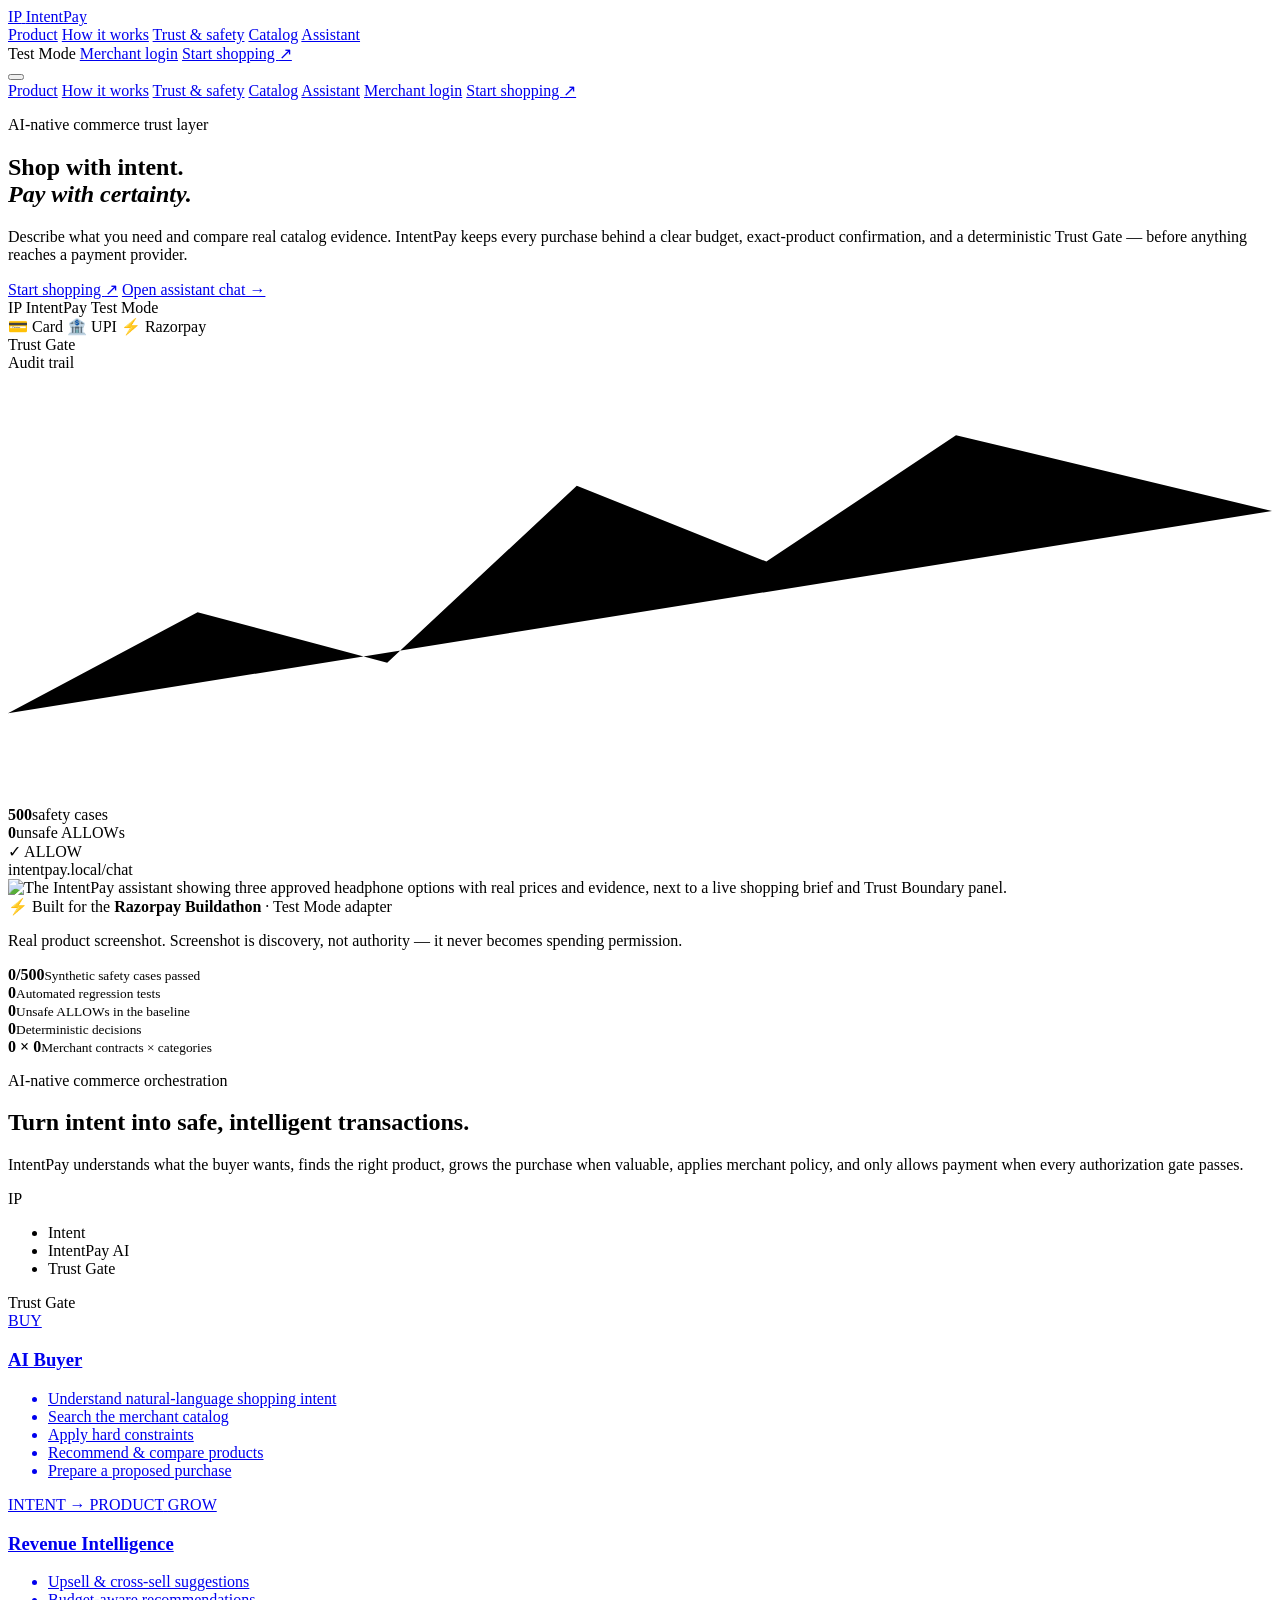
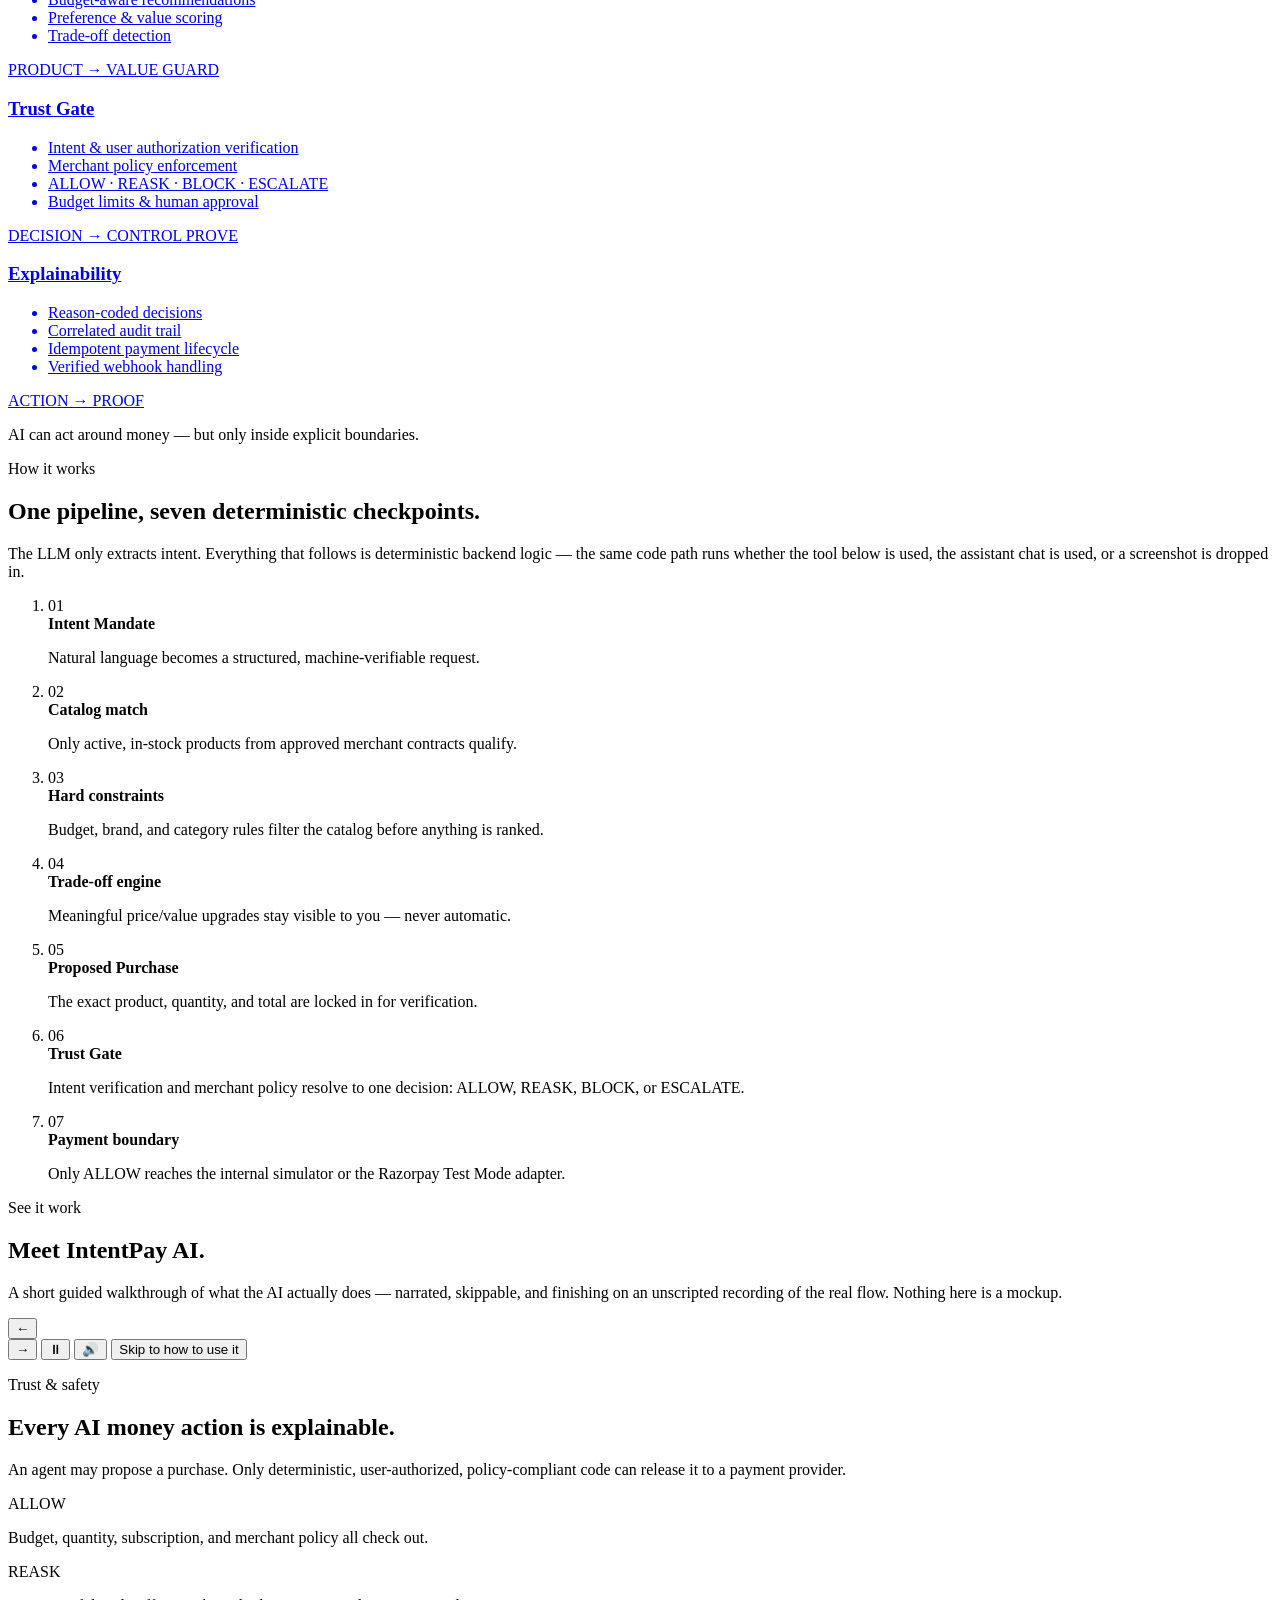
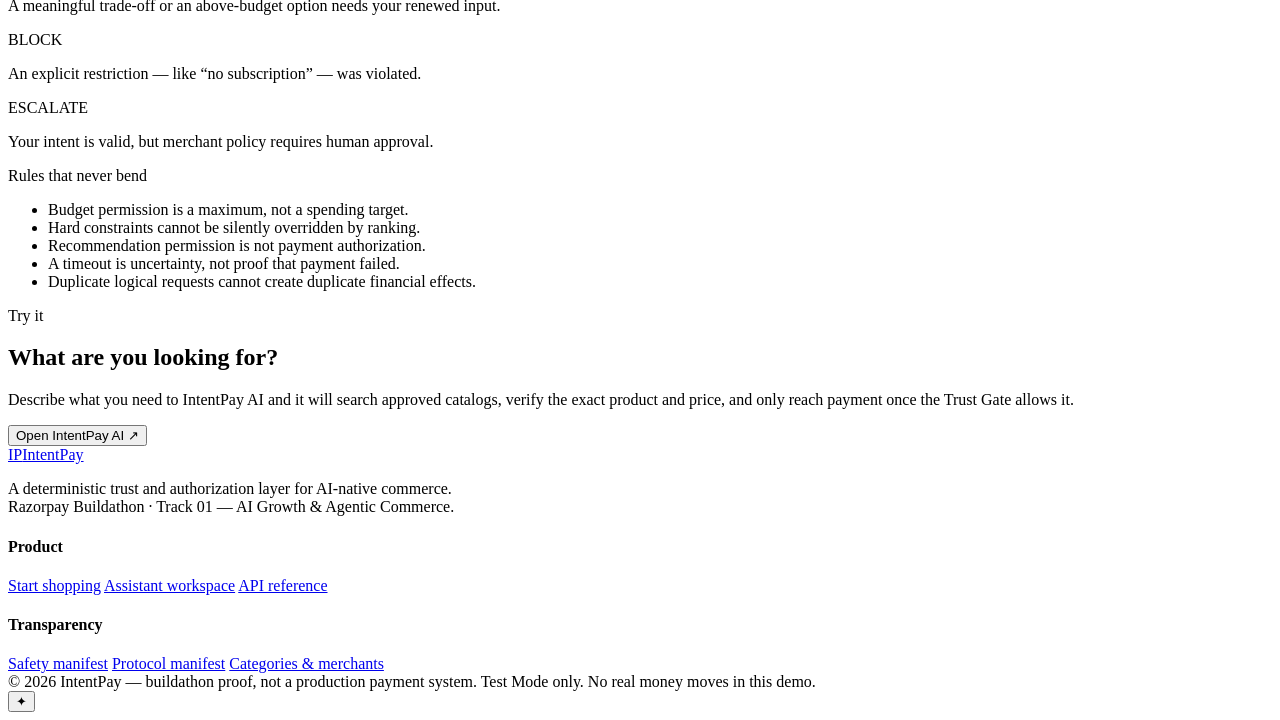
==== commit 5b03f210: "Fix merchant autonomous transaction limits" ====
--- a/frontend/index.html
+++ b/frontend/index.html
@@ -227,11 +227,22 @@
 
     <section class="see-it-work container" id="see-it-work">
       <div class="section-heading reveal">
-        <div><p class="eyebrow">See it work</p><h2>A real session, not a mockup.</h2></div>
-        <p class="section-lede">This is an actual recording of the flow above: a request, real catalog evidence, an explicit confirmation checkbox, and a live Trust Gate decision — the same internal-ledger simulator used in the reproducible demo scenarios.</p>
-      </div>
-      <div class="demo-video-frame reveal">
-        <video src="/assets/media/demo-flow.webm" poster="/assets/media/hero-app-screenshot.png" autoplay loop muted playsinline aria-label="Recorded IntentPay session: search, review, confirm, and Trust Gate decision"></video>
+        <div><p class="eyebrow">See it work</p><h2>Meet IntentPay AI.</h2></div>
+        <p class="section-lede">A short guided walkthrough of what the AI actually does — narrated, skippable, and finishing on an unscripted recording of the real flow. Nothing here is a mockup.</p>
+      </div>
+
+      <div class="ai-tour reveal" id="aiTour" aria-roledescription="carousel" aria-label="IntentPay AI walkthrough">
+        <div class="ai-tour-stage" id="aiTourStage"></div>
+
+        <div class="ai-tour-controls">
+          <button type="button" class="ai-tour-btn" id="aiTourPrev" aria-label="Previous step">&larr;</button>
+          <div class="ai-tour-dots" id="aiTourDots" role="tablist" aria-label="Walkthrough steps"></div>
+          <button type="button" class="ai-tour-btn" id="aiTourNext" aria-label="Next step">&rarr;</button>
+          <span class="ai-tour-spacer"></span>
+          <button type="button" class="ai-tour-btn ai-tour-icon" id="aiTourPlayPause" aria-label="Pause auto-advance" aria-pressed="false">⏸</button>
+          <button type="button" class="ai-tour-btn ai-tour-icon" id="aiTourMute" aria-label="Mute narration" aria-pressed="false">🔊</button>
+          <button type="button" class="ai-tour-btn ai-tour-skip" id="aiTourSkip">Skip to how to use it</button>
+        </div>
       </div>
     </section>
 
@@ -321,6 +332,7 @@
   <script src="/assets/razorpay_checkout.js" defer></script>
   <script src="/assets/assistant.js" defer></script>
   <script src="/assets/intentpay-experience.js" defer></script>
+  <script src="/assets/ai-tour.js" defer></script>
   <script>
     document.addEventListener("DOMContentLoaded", () => {
       const widget = document.querySelector("#ipWidget");
